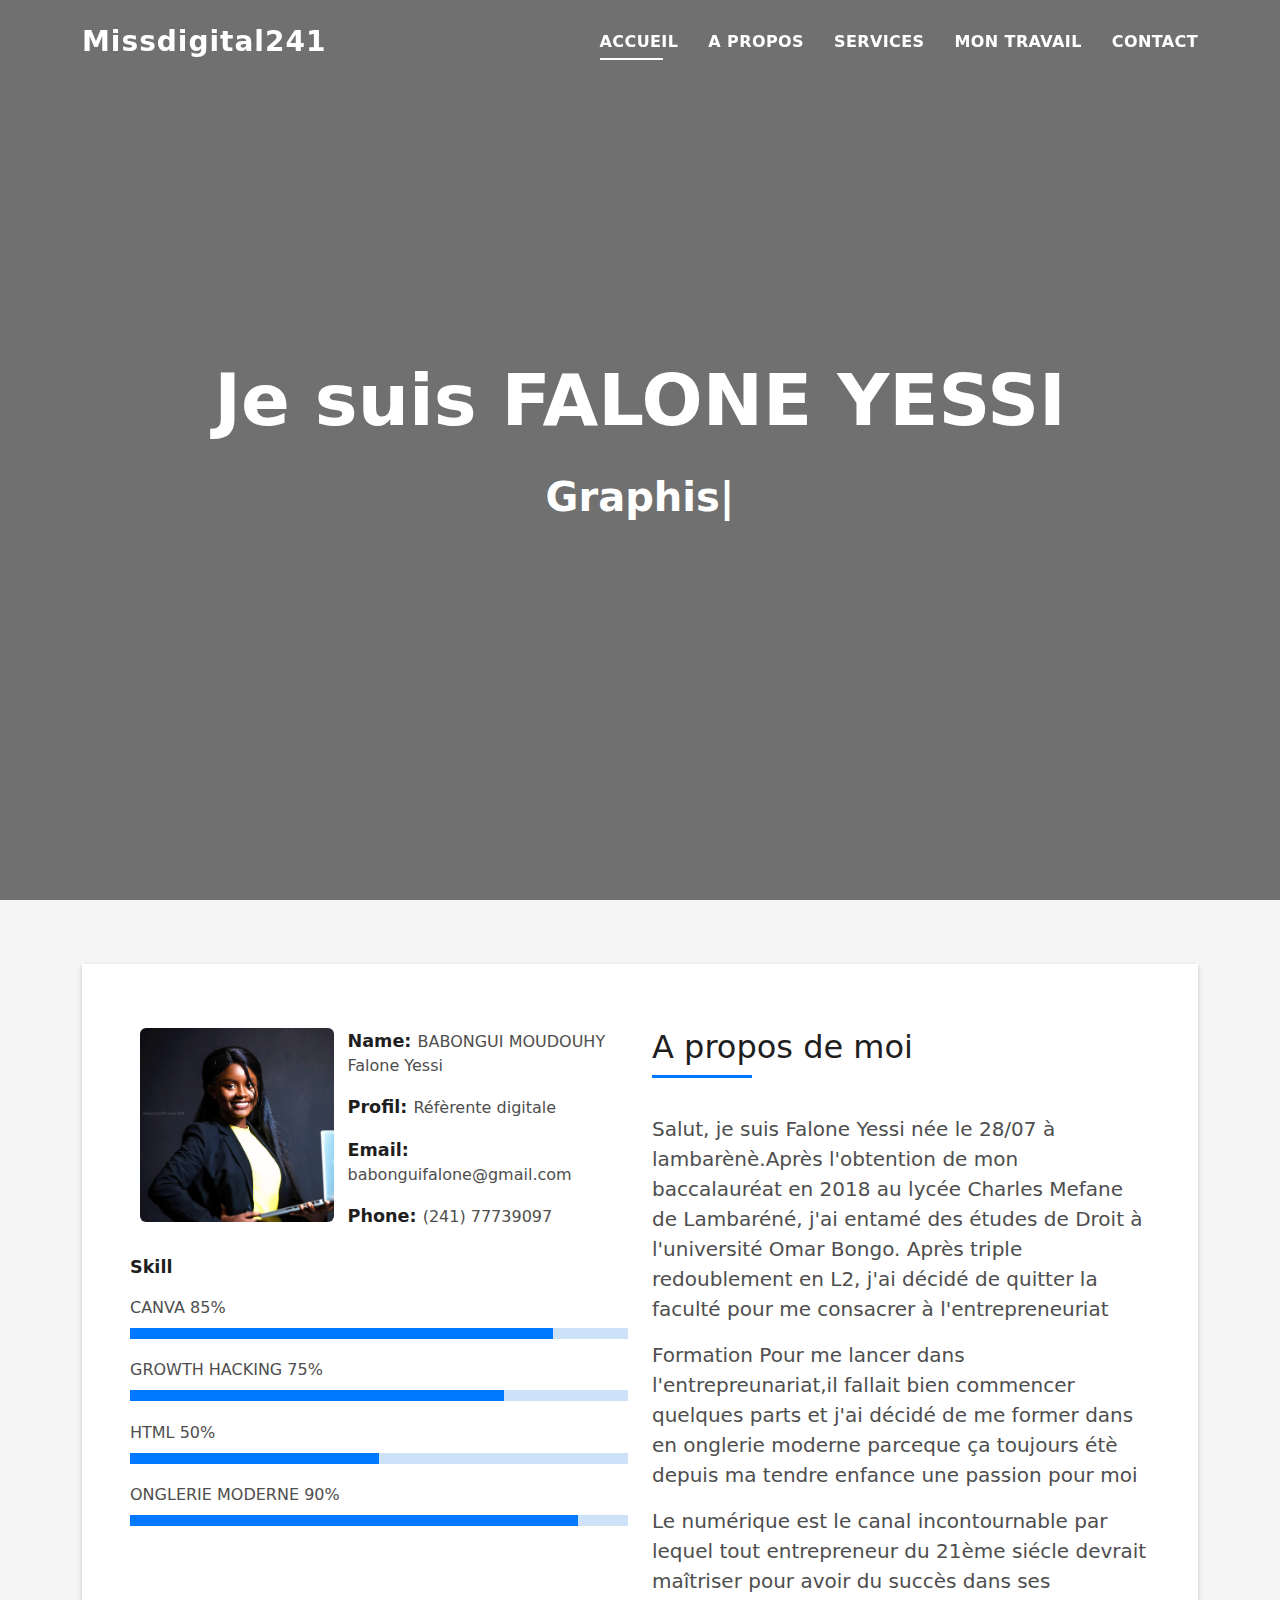
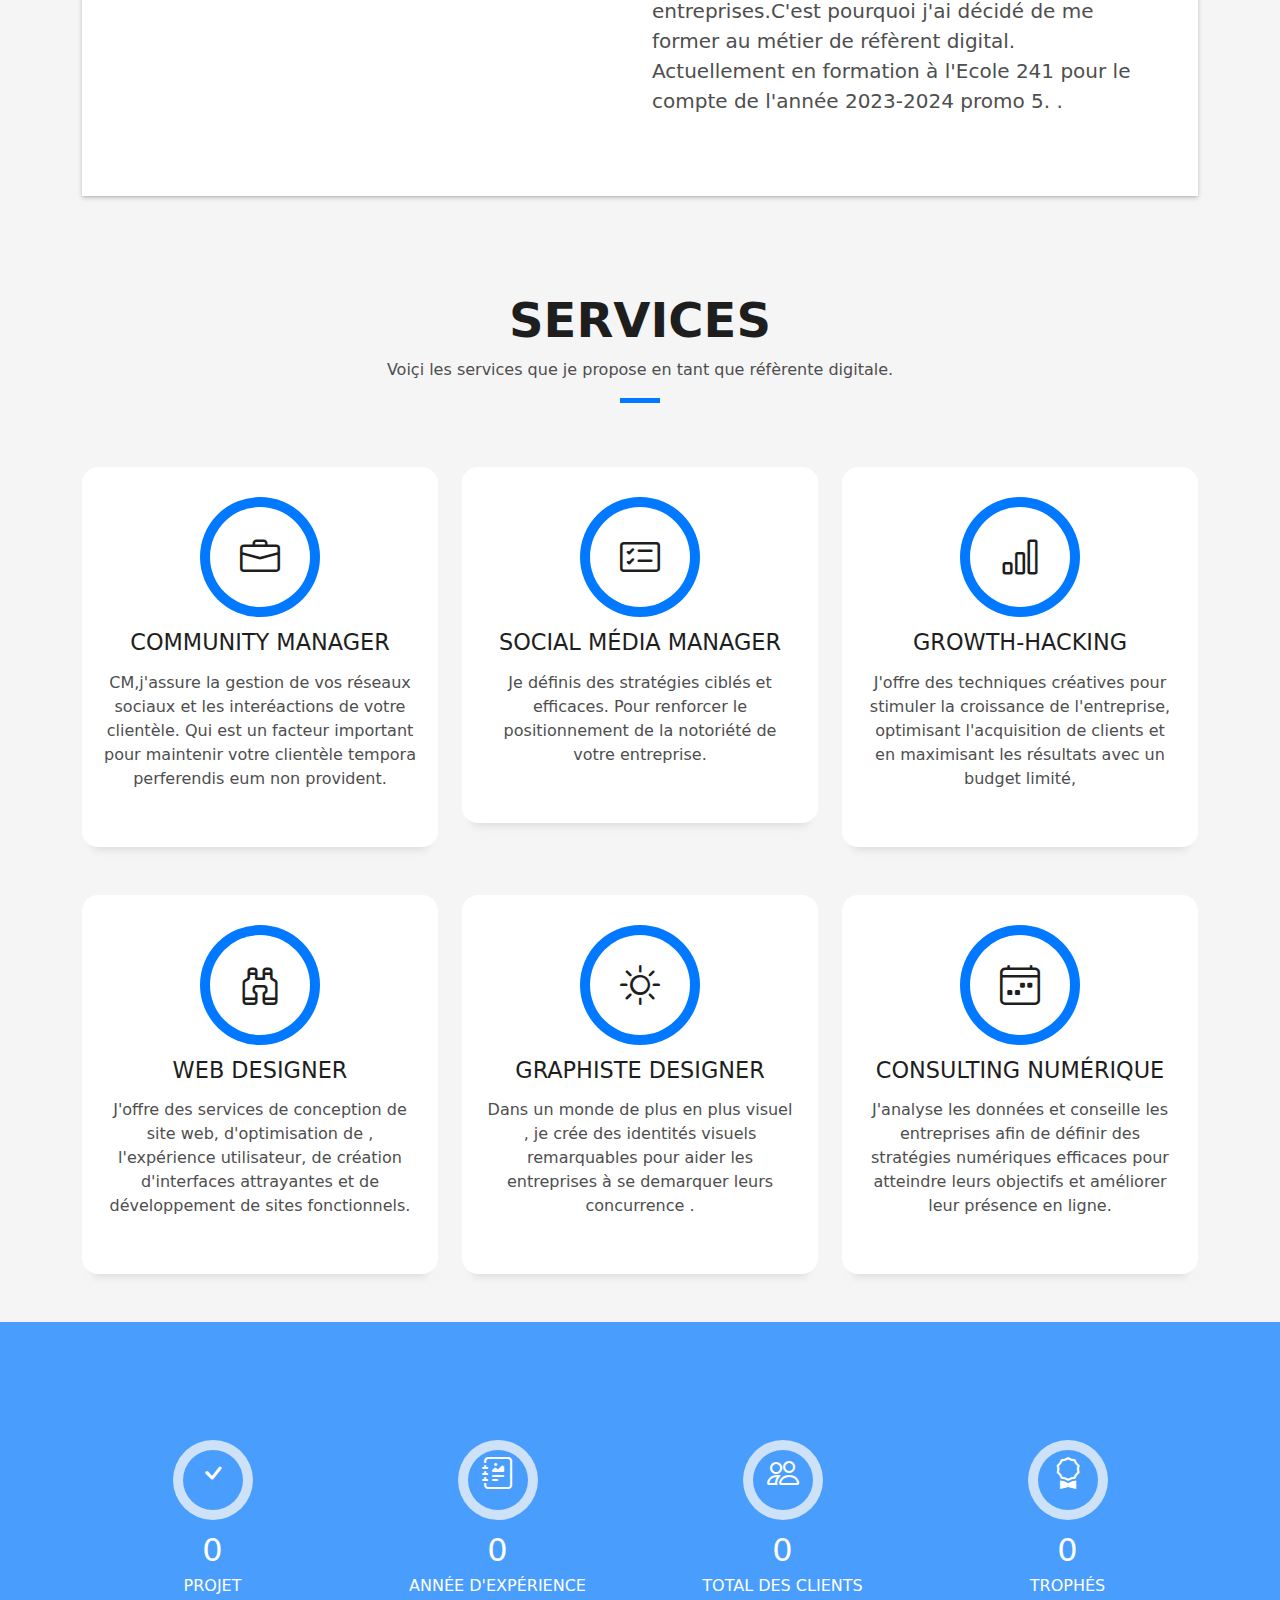
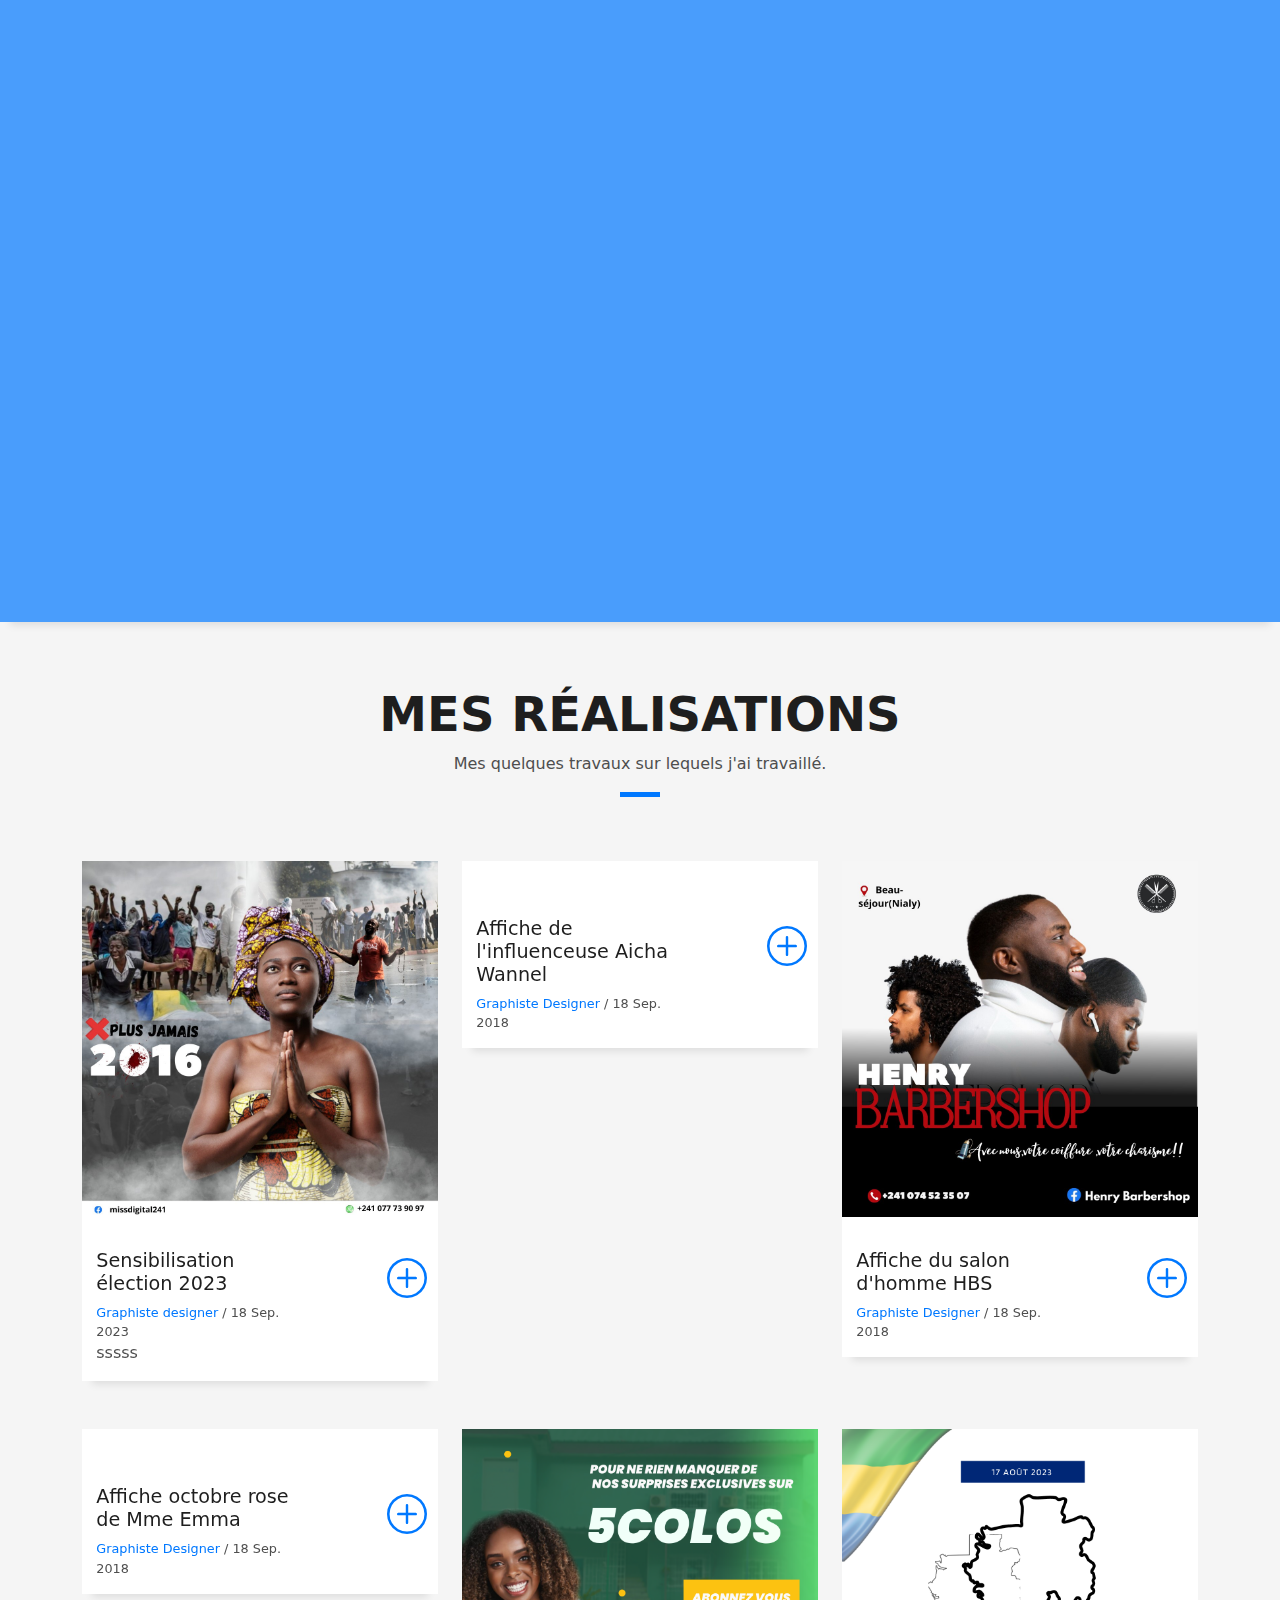
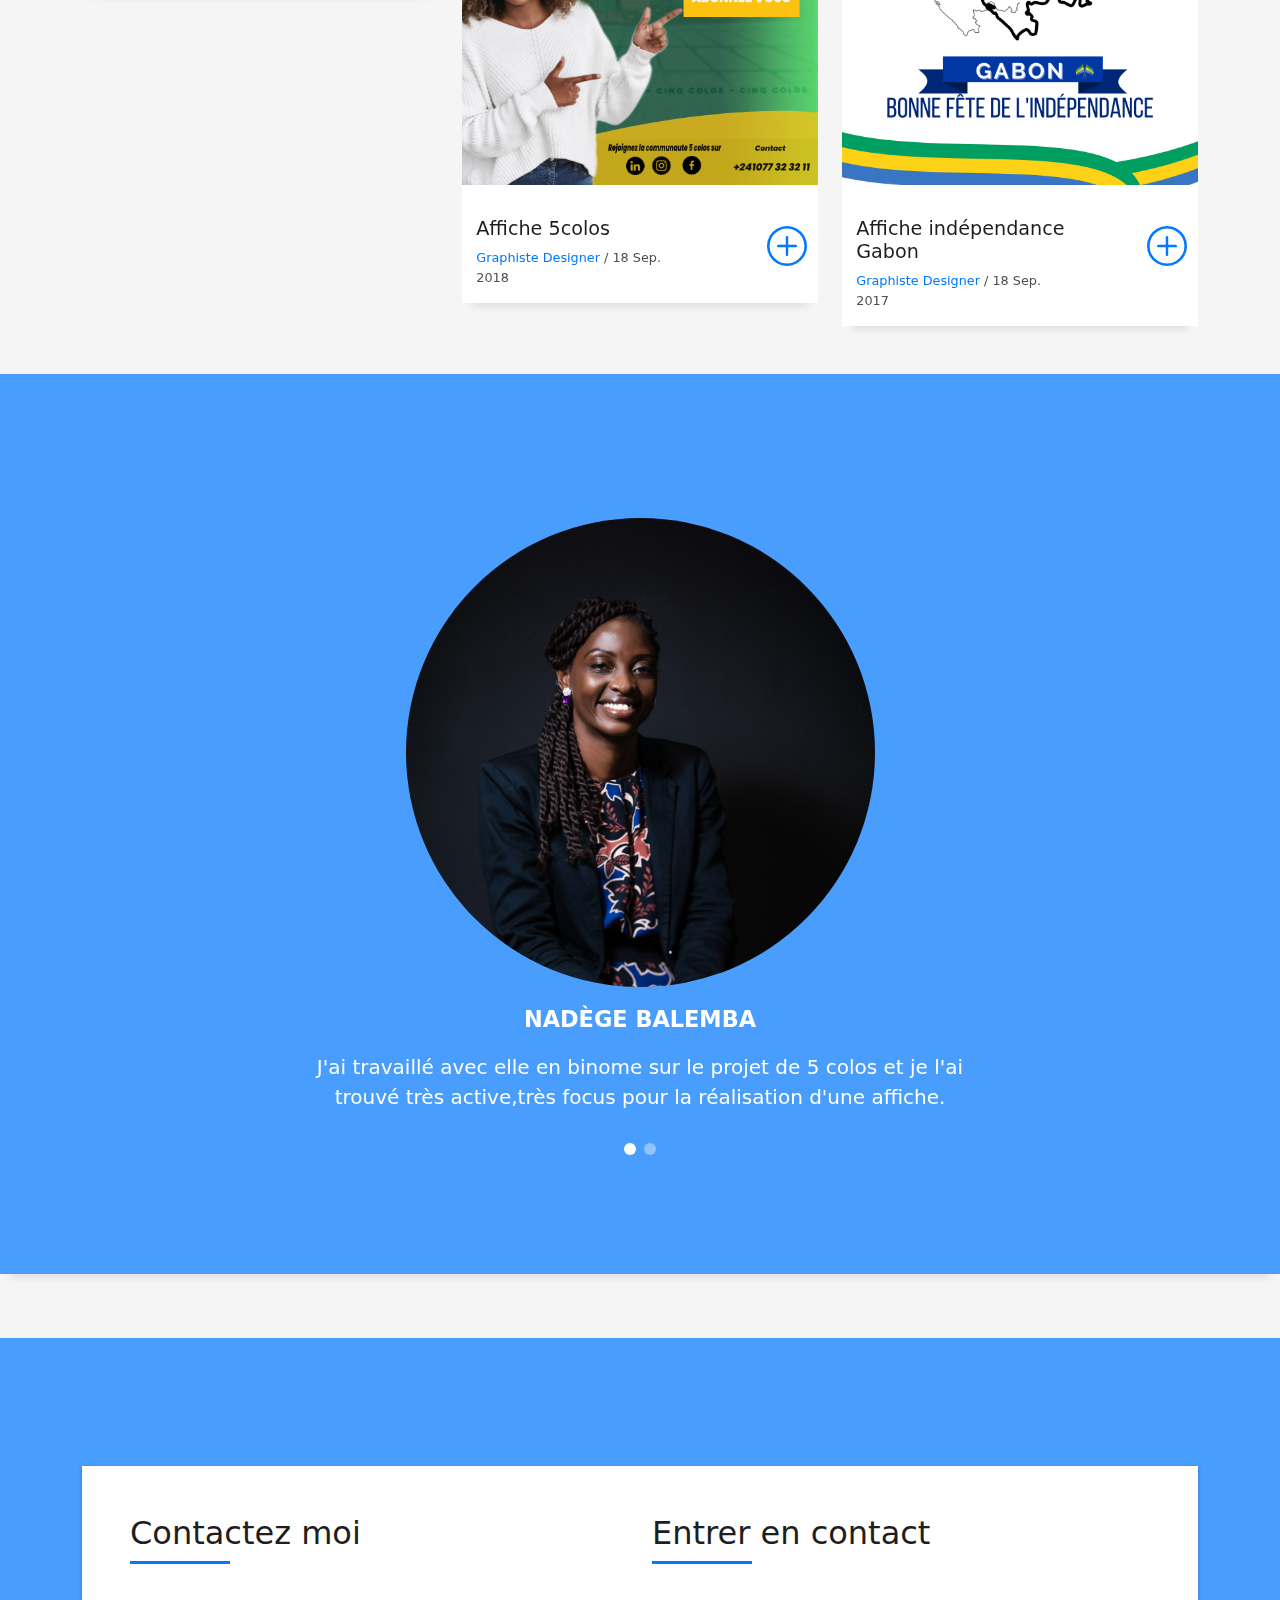
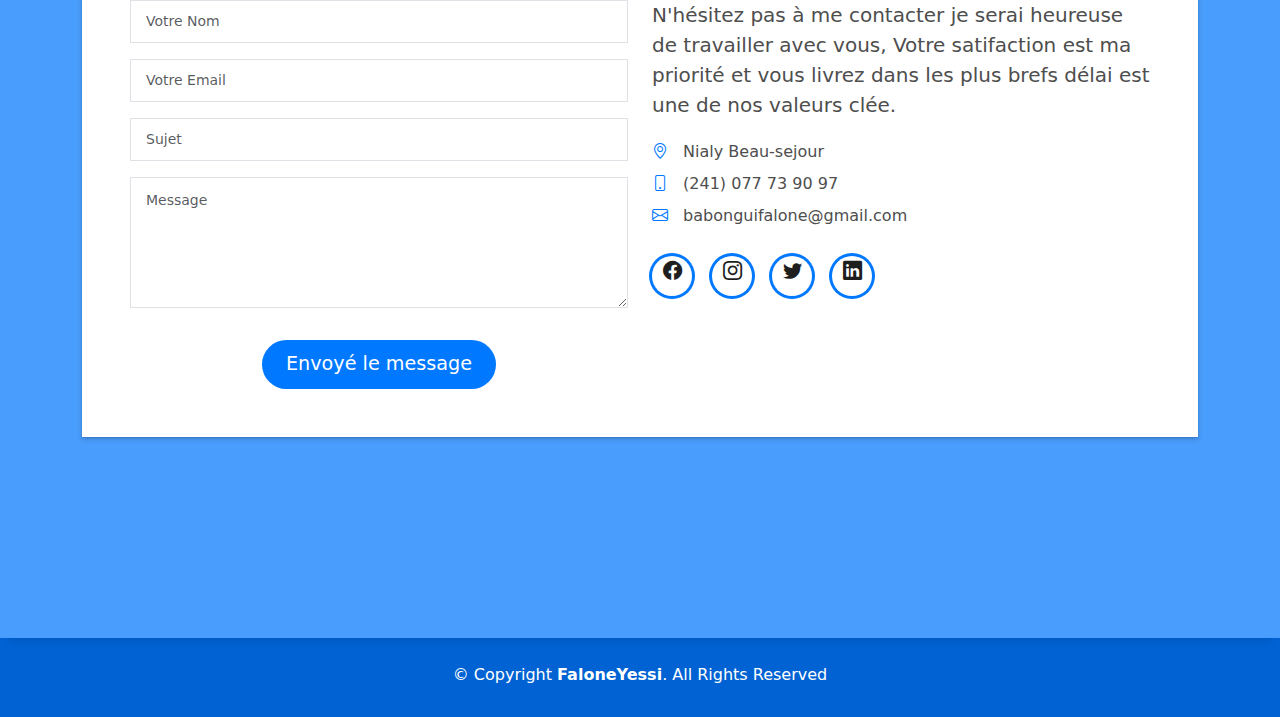
==== portfolio/index.html @ bcd5044a "background image done" ====
<!DOCTYPE html>
<html lang="en">

<head>
  <!-- Google Tag Manager -->
<script>(function(w,d,s,l,i){w[l]=w[l]||[];w[l].push({'gtm.start':
  new Date().getTime(),event:'gtm.js'});var f=d.getElementsByTagName(s)[0],
  j=d.createElement(s),dl=l!='dataLayer'?'&l='+l:'';j.async=true;j.src=
  'https://www.googletagmanager.com/gtm.js?id='+i+dl;f.parentNode.insertBefore(j,f);
  })(window,document,'script','dataLayer','GTM-K7WRH32Q');</script>
  <!-- End Google Tag Manager -->
  <meta charset="utf-8">
  <meta content="width=device-width, initial-scale=1.0" name="viewport">

  <title>Missdigital241- Portfolio - Index</title>
  <meta content="" name="description">
  <meta content="" name="keywords">

  <!-- Favicons -->
  <link href="assets/img/favicon.png" rel="icon">
  <link href="assets/img/apple-touch-icon.png" rel="apple-touch-icon">

  <!-- Vendor CSS Files -->
  <link href="assets/vendor/bootstrap/css/bootstrap.min.css" rel="stylesheet">
  <link href="assets/vendor/bootstrap-icons/bootstrap-icons.css" rel="stylesheet">
  <link href="assets/vendor/glightbox/css/glightbox.min.css" rel="stylesheet">
  <link href="assets/vendor/swiper/swiper-bundle.min.css" rel="stylesheet">

  <!-- Template Main CSS File -->
  <link href="assets/css/style.css" rel="stylesheet">

  <!-- =======================================================
  * Template Name: missdigital241
  * Updated: Sep 18 2023 with Bootstrap v5.3.2
  * Template URL: https://bootstrapmade.com/devfolio-bootstrap-portfolio-html-template/
  * Author: BootstrapMade.com
  * License: https://bootstrapmade.com/license/
  ======================================================== -->  
  <meta name="google-site-verification" content="A-F5sa2WsjzrGuQ1KZ5PRbQQtUtg5V-4spa7c0wsBDA" />
</head>

<body>
  <!-- Google Tag Manager (noscript) -->
<noscript><iframe src="https://www.googletagmanager.com/ns.html?id=GTM-K7WRH32Q"
  height="0" width="0" style="display:none;visibility:hidden"></iframe></noscript>
  <!-- End Google Tag Manager (noscript) -->

  <!-- ======= Header ======= -->
  <header id="header" class="fixed-top">
    <div class="container d-flex align-items-center justify-content-between">

      <h1 class="logo"><a href="index.html">Missdigital241</a></h1>


      <nav id="navbar" class="navbar">
        <ul>
          <li><a class="nav-link scrollto active" href="#hero">Accueil</a></li>
          <li><a class="nav-link scrollto" href="#about">A propos </a></li>
          <li><a class="nav-link scrollto" href="#services">Services</a></li>
          <li><a class="nav-link scrollto " href="#work">Mon travail</a></li>
         <!-- <li><a class="nav-link scrollto " href="#blog">Blog</a></li>
          <li class="dropdown"><a href="#"><span>Drop Down</span> <i class="bi bi-chevron-down"></i></a> -->
            <ul>
              <!-- <li><a href="#">Drop Down 1</a></li>
              <li class="dropdown"><a href="#"><span>Deep Drop Down</span> <i class="bi bi-chevron-right"></i></a> -->
                <!-- <ul>
                  <li><a href="#">Deep Drop Down 1</a></li>
                  <li><a href="#">Deep Drop Down 2</a></li>
                  <li><a href="#">Deep Drop Down 3</a></li>
                  <li><a href="#">Deep Drop Down 4</a></li>
                  <li><a href="#">Deep Drop Down 5</a></li>
                </ul> -->
              <!-- </li>
              <li><a href="#">Drop Down 2</a></li>
              <li><a href="#">Drop Down 3</a></li>
              <li><a href="#">Drop Down 4</a></li> -->
            </ul>
          </li>
          <li><a class="nav-link scrollto" href="#contact">Contact</a></li>
        </ul>
        <i class="bi bi-list mobile-nav-toggle"></i>
      </nav><!-- .navbar -->

    </div>
  </header><!-- End Header -->

  <!-- ======= Hero Section ======= -->

  <div id="hero" class="hero route bg-image">
    <div class="overlay-itro"></div>
    <div class="hero-content display-table">
      <div class="table-cell">
        <div class="container">
          <!--<p class="display-6 color-d">Hello, world!</p>-->
          <h1 class="hero-title mb-4">Je suis FALONE YESSI</h1>
          <p class="hero-subtitle"><span class="typed" data-typed-items="Graphiste designer, Community manager,Développeuse front-end"></span></p>
          <!-- <p class="pt-3"><a class="btn btn-primary btn js-scroll px-4" href="#about" role="button">Learn More</a></p> -->
        </div>
      </div>
    </div>
  </div><!-- End Hero Section -->

  <main id="main">

    <!-- ======= About Section ======= -->
    <section id="about" class="about-mf sect-pt4 route">
      <div class="container">
        <div class="row">
          <div class="col-sm-12">
            <div class="box-shadow-full">
              <div class="row">
                <div class="col-md-6">
                  <div class="row">
                    <div class="col-sm-6 col-md-5">
                      <div class="about-img">
                        <img src="assets/img/testimonial-2.jpg" class="img-fluid rounded b-shadow-a" alt="">
                      </div>
                    </div>
                    <div class="col-sm-6 col-md-7">
                      <div class="about-info">
                        <p><span class="title-s">Name: </span> <span>BABONGUI MOUDOUHY Falone Yessi</span></p>
                        <p><span class="title-s">Profil: </span> <span>Réfèrente digitale</span></p>
                        <p><span class="title-s">Email: </span> <span>babonguifalone@gmail.com</span></p>
                        <p><span class="title-s">Phone: </span> <span>(241) 77739097</span></p>
                      </div>
                    </div>
                  </div>
                  <div class="skill-mf">
                    <p class="title-s">Skill</p>
                    <span>CANVA</span> <span class="pull-right">85%</span>
                    <div class="progress">
                      <div class="progress-bar" role="progressbar" style="width: 85%;" aria-valuenow="85" aria-valuemin="0" aria-valuemax="100"></div>
                    </div>
                    <span>GROWTH HACKING</span> <span class="pull-right">75%</span>
                    <div class="progress">
                      <div class="progress-bar" role="progressbar" style="width: 75%" aria-valuenow="75" aria-valuemin="0" aria-valuemax="100"></div>
                    </div>
                    <span>HTML</span> <span class="pull-right">50%</span>
                    <div class="progress">
                      <div class="progress-bar" role="progressbar" style="width: 50%" aria-valuenow="50" aria-valuemin="0" aria-valuemax="100"></div>
                    </div>
                    <span>ONGLERIE MODERNE</span> <span class="pull-right">90%</span>
                    <div class="progress">
                      <div class="progress-bar" role="progressbar" style="width: 90%" aria-valuenow="90" aria-valuemin="0" aria-valuemax="100"></div>
                    </div>
                  </div>
                </div>
                <div class="col-md-6">
                  <div class="about-me pt-4 pt-md-0">
                    <div class="title-box-2">
                      <h5 class="title-left">
                        A propos de moi
                      </h5>
                    </div>
                    <p class="lead">
                      Salut, je suis Falone Yessi née le 28/07 à lambarènè.Après l'obtention de mon baccalauréat en 2018 au lycée Charles Mefane de Lambaréné, j'ai entamé des études de Droit  à l'université Omar Bongo. Après triple redoublement en L2, j'ai décidé  de quitter la faculté pour me consacrer à l'entrepreneuriat
                    </p>
                    <p class="lead">
                      Formation
                      Pour me lancer dans l'entrepreunariat,il fallait bien commencer quelques parts et j'ai décidé de me former dans en onglerie moderne parceque ça toujours étè depuis ma tendre enfance 
                      une passion pour moi 
                    </p>
                    <p class="lead">
                      Le numérique est le canal incontournable  par lequel tout entrepreneur du 21ème siécle devrait maîtriser pour avoir du succès dans ses entreprises.C'est pourquoi j'ai décidé de me former au métier de réfèrent digital. Actuellement en formation à l'Ecole 241 pour le compte de l'année  2023-2024 promo 5.
                    
                      .
                    </p>
                  </div>
                </div>
              </div>
            </div>
          </div>
        </div>
      </div>
    </section><!-- End About Section -->

    <!-- ======= Services Section ======= -->
    <section id="services" class="services-mf pt-5 route">
      <div class="container">
        <div class="row">
          <div class="col-sm-12">
            <div class="title-box text-center">
              <h3 class="title-a">
                Services
              </h3>
              <p class="subtitle-a">
                Voiçi les services que je propose en tant que réfèrente digitale.
              </p>
              <div class="line-mf"></div>
            </div>
          </div>
        </div>
        <div class="row">
          <div class="col-md-4">
            <div class="service-box">
              <div class="service-ico">
                <span class="ico-circle"><i class="bi bi-briefcase"></i></span>
              </div>
              <div class="service-content">
                <h2 class="s-title">Community manager </h2>
                <p class="s-description text-center">
                  CM,j'assure la gestion de vos réseaux sociaux et les interéactions de votre clientèle.
                  Qui est un facteur important pour maintenir votre clientèle
                  tempora perferendis eum non provident.
                </p>
              </div>
            </div>
          </div>
          <div class="col-md-4">
            <div class="service-box">
              <div class="service-ico">
                <span class="ico-circle"><i class="bi bi-card-checklist"></i></span>
              </div>
              <div class="service-content">
                <h2 class="s-title"> Social média manager</h2>
                <p class="s-description text-center">
                  Je définis des stratégies ciblés et efficaces. 
                  Pour renforcer le positionnement de la 
                  notoriété de votre entreprise.
                </p>
              </div>
            </div>
          </div>
          <div class="col-md-4">
            <div class="service-box">
              <div class="service-ico">
                <span class="ico-circle"><i class="bi bi-bar-chart"></i></span>
              </div>
              <div class="service-content">
                <h2 class="s-title">Growth-Hacking</h2>
                <p class="s-description text-center">
                  J'offre des techniques créatives pour stimuler la croissance de l'entreprise,
                  optimisant l'acquisition de clients et en maximisant les résultats avec un budget limité,
                </p>
              </div>
            </div>
          </div>
          <div class="col-md-4">
            <div class="service-box">
              <div class="service-ico">
                <span class="ico-circle"><i class="bi bi-binoculars"></i></span>
              </div>
              <div class="service-content">
                <h2 class="s-title">Web designer</h2>
                <p class="s-description text-center">
                  J'offre des services de conception de site web, d'optimisation de ,
                  l'expérience utilisateur, de création d'interfaces attrayantes
                  et de développement de sites fonctionnels.
                </p>
              </div>
            </div>
          </div>
          <div class="col-md-4">
            <div class="service-box">
              <div class="service-ico">
                <span class="ico-circle"><i class="bi bi-brightness-high"></i></span>
              </div>
              <div class="service-content">
                <h2 class="s-title">Graphiste Designer</h2>
                <p class="s-description text-center">
                  Dans un monde de plus en plus visuel , je crée des identités visuels 
                  remarquables pour aider les entreprises à se demarquer 
                  leurs concurrence .
                </p>
              </div>
            </div>
          </div>
          <div class="col-md-4">
            <div class="service-box">
              <div class="service-ico">
                <span class="ico-circle"><i class="bi bi-calendar4-week"></i></span>
              </div>
              <div class="service-content">
                <h2 class="s-title">Consulting numérique </h2>
                <p class="s-description text-center">
                  J'analyse les données et conseille les entreprises  afin de définir 
                  des stratégies numériques efficaces pour atteindre leurs objectifs et 
                  améliorer leur présence en ligne.
                </p>
              </div>
            </div>
          </div>
        </div>
      </div>
    </section><!-- End Services Section -->

    <!-- ======= Counter Section ======= -->
    <div class="section-counter paralax-mf bg-image" style="background-image: url(assets/img/hero-bg.jpg)">
      <div class="overlay-mf"></div>
      <div class="container position-relative">
        <div class="row">
          <div class="col-sm-3 col-lg-3">
            <div class="counter-box counter-box pt-4 pt-md-0">
              <div class="counter-ico">
                <span class="ico-circle"><i class="bi bi-check"></i></span>
              </div>
              <div class="counter-num">
                <p data-purecounter-start="0" data-purecounter-end="25" data-purecounter-duration="1" class="counter purecounter"></p>
                <span class="counter-text">PROJET</span>
              </div>
            </div>
          </div>
          <div class="col-sm-3 col-lg-3">
            <div class="counter-box pt-4 pt-md-0">
              <div class="counter-ico">
                <span class="ico-circle"><i class="bi bi-journal-richtext"></i></span>
              </div>
              <div class="counter-num">
                <p data-purecounter-start="0" data-purecounter-end="1" data-purecounter-duration="1" class="counter purecounter"></p>
                <span class="counter-text">ANNÉE D'EXPÉRIENCE </span>
              </div>
            </div>
          </div>
          <div class="col-sm-3 col-lg-3">
            <div class="counter-box pt-4 pt-md-0">
              <div class="counter-ico">
                <span class="ico-circle"><i class="bi bi-people"></i></span>
              </div>
              <div class="counter-num">
                <p data-purecounter-start="0" data-purecounter-end="30" data-purecounter-duration="1" class="counter purecounter"></p>
                <span class="counter-text">TOTAL DES CLIENTS</span>
              </div>
            </div>
          </div>
          <div class="col-sm-3 col-lg-3">
            <div class="counter-box pt-4 pt-md-0">
              <div class="counter-ico">
                <span class="ico-circle"><i class="bi bi-award"></i></span>
              </div>
              <div class="counter-num">
                <p data-purecounter-start="0" data-purecounter-end="0" data-purecounter-duration="1" class="counter purecounter"></p>
                <span class="counter-text">TROPHÉS</span>
              </div>
            </div>
          </div>
        </div>
      </div>
    </div><!-- End Counter Section -->

    <!-- ======= Portfolio Section ======= -->
    <section id="work" class="portfolio-mf sect-pt4 route">
      <div class="container">
        <div class="row">
          <div class="col-sm-12">
            <div class="title-box text-center">
              <h3 class="title-a">
                Mes réalisations
              </h3>
              <p class="subtitle-a">
                Mes quelques travaux sur lequels j'ai travaillé.
              </p>
              <div class="line-mf"></div>
            </div>
          </div>
        </div>
        <div class="row">
          <div class="col-md-4">
            <div class="work-box">
              <a href="assets/img/work-1.jpg" data-gallery="portfolioGallery" class="portfolio-lightbox">
                <div class="work-img">
                  <img src="assets/img/work-1.jpg" alt="" class="img-fluid">
                </div>
              </a>
              <div class="work-content">
                <div class="row">
                  <div class="col-sm-8">
                    <h2 class="w-title">Sensibilisation élection 2023</h2>
                    <div class="w-more">
                      <span class="w-ctegory">Graphiste designer</span> / <span class="w-date">18 Sep. 2023</span>
                    </div>
                  </div>
                  <div class="col-sm-4">
                    <div class="w-like">
                      <a href="portfolio-details.html"> <span class="bi bi-plus-circle"></span></a>
                    </div>
                  </div>
                </div>sssss
              </div>
            </div>
          </div>
          <div class="col-md-4">
            <div class="work-box">
              <a href="assets/img/work-2.jpg" data-gallery="portfolioGallery" class="portfolio-lightbox">
                <div class="work-img">
                  <img src="assets/img/work-2.jpg" alt="" class="img-fluid">
                </div>
              </a>
              <div class="work-content">
                <div class="row">
                  <div class="col-sm-8">
                    <h2 class="w-title">Affiche de l'influenceuse Aicha Wannel</h2>
                    <div class="w-more">
                      <span class="w-ctegory">Graphiste Designer</span> / <span class="w-date">18 Sep. 2018</span>
                    </div>
                  </div>
                  <div class="col-sm-4">
                    <div class="w-like">
                      <a href="portfolio-details.html"> <span class="bi bi-plus-circle"></span></a>
                    </div>
                  </div>
                </div>
              </div>
            </div>
          </div>
          <div class="col-md-4">
            <div class="work-box">
              <a href="assets/img/work-3.jpg" data-gallery="portfolioGallery" class="portfolio-lightbox">
                <div class="work-img">
                  <img src="assets/img/work-3.jpg" alt="" class="img-fluid">
                </div>
              </a>
              <div class="work-content">
                <div class="row">
                  <div class="col-sm-8">
                    <h2 class="w-title">Affiche du salon d'homme HBS</h2>
                    <div class="w-more">
                      <span class="w-ctegory">Graphiste Designer </span> / <span class="w-date">18 Sep. 2018</span>
                    </div>
                  </div>
                  <div class="col-sm-4">
                    <div class="w-like">
                      <a href="portfolio-details.html"> <span class="bi bi-plus-circle"></span></a>
                    </div>
                  </div>
                </div>
              </div>
            </div>
          </div>
          <div class="col-md-4">
            <div class="work-box">
              <a href="assets/img/work-4.jpg" data-gallery="portfolioGallery" class="portfolio-lightbox">
                <div class="work-img">
                  <img src="assets/img/work-4.jpg" alt="" class="img-fluid">
                </div>
              </a>
              <div class="work-content">
                <div class="row">
                  <div class="col-sm-8">
                    <h2 class="w-title">Affiche octobre rose de Mme Emma</h2>
                    <div class="w-more">
                      <span class="w-ctegory">Graphiste Designer</span> / <span class="w-date">18 Sep. 2018</span>
                    </div>
                  </div>
                  <div class="col-sm-4">
                    <div class="w-like">
                      <a href="portfolio-details.html"> <span class="bi bi-plus-circle"></span></a>
                    </div>
                  </div>
                </div>
              </div>
            </div>
          </div>
          <div class="col-md-4">
            <div class="work-box">
              <a href="assets/img/work-5.jpg" data-gallery="portfolioGallery" class="portfolio-lightbox">
                <div class="work-img">
                  <img src="assets/img/work-5.jpg" alt="" class="img-fluid">
                </div>
              </a>
              <div class="work-content">
                <div class="row">
                  <div class="col-sm-8">
                    <h2 class="w-title">Affiche 5colos</h2>
                    <div class="w-more">
                      <span class="w-ctegory">Graphiste Designer</span> / <span class="w-date">18 Sep. 2018</span>
                    </div>
                  </div>
                  <div class="col-sm-4">
                    <div class="w-like">
                      <a href="portfolio-details.html"> <span class="bi bi-plus-circle"></span></a>
                    </div>
                  </div>
                </div>
              </div>
            </div>
          </div>
          <div class="col-md-4">
            <div class="work-box">
              <a href="assets/img/work-6.jpg" data-gallery="portfolioGallery" class="portfolio-lightbox">
                <div class="work-img">
                  <img src="assets/img/work-6.jpg" alt="" class="img-fluid">
                </div>
              </a>
              <div class="work-content">
                <div class="row">
                  <div class="col-sm-8">
                    <h2 class="w-title">Affiche indépendance Gabon</h2>
                    <div class="w-more">
                      <span class="w-ctegory">Graphiste Designer</span> / <span class="w-date">18 Sep. 2017</span>
                    </div>
                  </div>
                  <div class="col-sm-4">
                    <div class="w-like">
                      <a href="portfolio-details.html"> <span class="bi bi-plus-circle"></span></a>
                    </div>
                  </div>
                </div>
              </div>
            </div>
          </div>

        </div>
      </div>
    </section><!-- End Portfolio Section -->

    <!-- ======= Testimonials Section ======= -->
    <div class="testimonials paralax-mf bg-image" style="background-image: url(assets/img/overlay-bg.jpg)">
      <div class="overlay-mf"></div>
      <div class="container">
        <div class="row">
          <div class="col-md-12">

            <div class="testimonials-slider swiper" data-aos="fade-up" data-aos-delay="100">
              <div class="swiper-wrapper">

                <div class="swiper-slide">
                  <div class="testimonial-box">
                    <div class="author-test">
                      <img src="assets/img/testimonial-3.jpg" alt="" class="rounded-circle b-shadow-a">
                      <span class="author"> Nadège Balemba</span>
                    </div>
                    <div class="content-test">
                      <p class="description lead">
                        J'ai travaillé avec elle en binome sur le projet de 5 colos et je l'ai trouvé très
                        active,très focus pour la réalisation d'une affiche.
                      </p>
                    </div>
                  </div>
                </div><!-- End testimonial item -->

                <div class="swiper-slide">
                  <div class="testimonial-box">
                    <div class="author-test">
                      <img src="assets/img/testimonial-4.jpg" alt="" class="rounded-circle b-shadow-a">
                      <span class="author">Alonso Ngoua</span>
                    </div>
                    <div class="content-test">
                      <p class="description lead">
                        J'ai bien aimé travaillé avec Falone c'est une personne très humble et douce.,
                        Elle sait vraiment faire passer les autres avant elle.
                      </p>
                    </div>
                  </div>
                </div><!-- End testimonial item -->
              </div>
              <div class="swiper-pagination"></div>
            </div>

            <!-- <div id="testimonial-mf" class="owl-carousel owl-theme">
          
        </div> -->
          </div>
        </div>
      </div>
    </div><!-- End Testimonials Section -->

    <!-- ======= Blog Section ======= 
    <section id="blog" class="blog-mf sect-pt4 route">
      <div class="container">
        <div class="row">
          <div class="col-sm-12">
            <div class="title-box text-center">
              <h3 class="title-a">
                Blog
              </h3>
              <p class="subtitle-a">
                Lorem ipsum, dolor sit amet consectetur adipisicing elit.
              </p>
              <div class="line-mf"></div>
            </div>
          </div>
        </div>
        <div class="row">
          <div class="col-md-4">
            <div class="card card-blog">
              <div class="card-img">
                <a href="blog-single.html"><img src="assets/img/post-1.jpg" alt="" class="img-fluid"></a>
              </div>
              <div class="card-body">
                <div class="card-category-box">
                  <div class="card-category">
                    <h6 class="category">Travel</h6>
                  </div>
                </div>
                <h3 class="card-title"><a href="blog-single.html">See more ideas about Travel</a></h3>
                <p class="card-description">
                  Proin eget tortor risus. Pellentesque in ipsum id orci porta dapibus. Praesent sapien massa, convallis
                  a pellentesque nec,
                  egestas non nisi.
                </p>
              </div>
              <div class="card-footer">
                <div class="post-author">
                  <a href="#">
                    <img src="assets/img/testimonial-2.jpg" alt="" class="avatar rounded-circle">
                    <span class="author">Morgan Freeman</span>
                  </a>
                </div>
                <div class="post-date">
                  <span class="bi bi-clock"></span> 10 min
                </div>
              </div>
            </div>
          </div>
          <div class="col-md-4">
            <div class="card card-blog">
              <div class="card-img">
                <a href="blog-single.html"><img src="assets/img/post-2.jpg" alt="" class="img-fluid"></a>
              </div>
              <div class="card-body">
                <div class="card-category-box">
                  <div class="card-category">
                    <h6 class="category">Web Design</h6>
                  </div>
                </div>
                <h3 class="card-title"><a href="blog-single.html">See more ideas about Travel</a></h3>
                <p class="card-description">
                  Proin eget tortor risus. Pellentesque in ipsum id orci porta dapibus. Praesent sapien massa, convallis
                  a pellentesque nec,
                  egestas non nisi.
                </p>
              </div>
              <div class="card-footer">
                <div class="post-author">
                  <a href="#">
                    <img src="assets/img/testimonial-2.jpg" alt="" class="avatar rounded-circle">
                    <span class="author">Morgan Freeman</span>
                  </a>
                </div>
                <div class="post-date">
                  <span class="bi bi-clock"></span> 10 min
                </div>
              </div>
            </div>
          </div>
          <div class="col-md-4">
            <div class="card card-blog">
              <div class="card-img">
                <a href="blog-single.html"><img src="assets/img/post-3.jpg" alt="" class="img-fluid"></a>
              </div>
              <div class="card-body">
                <div class="card-category-box">
                  <div class="card-category">
                    <h6 class="category">Web Design</h6>
                  </div>
                </div>
                <h3 class="card-title"><a href="blog-single.html">See more ideas about Travel</a></h3>
                <p class="card-description">
                  Proin eget tortor risus. Pellentesque in ipsum id orci porta dapibus. Praesent sapien massa, convallis
                  a pellentesque nec,
                  egestas non nisi.
                </p>
              </div>
              <div class="card-footer">
                <div class="post-author">
                  <a href="#">
                    <img src="assets/img/testimonial-2.jpg" alt="" class="avatar rounded-circle">
                    <span class="author">Morgan Freeman</span>
                  </a>
                </div>
                <div class="post-date">
                  <span class="bi bi-clock"></span> 10 min
                </div>
              </div>
            </div>
          </div>
        </div>
      </div>
    </section> -->

    <!-- ======= Contact Section ======= -->
    <section id="contact" class="paralax-mf footer-paralax bg-image sect-mt4 route" style="background-image: url(assets/img/overlay-bg.jpg)">
      <div class="overlay-mf"></div>
      <div class="container">
        <div class="row">
          <div class="col-sm-12">
            <div class="contact-mf">
              <div id="contact" class="box-shadow-full">
                <div class="row">
                  <div class="col-md-6">
                    <div class="title-box-2">
                      <h5 class="title-left">
                        Contactez moi
                      </h5>
                    </div>
                    <div>
                      <form action="forms/contact.php" method="post" role="form" class="php-email-form">
                        <div class="row">
                          <div class="col-md-12 mb-3">
                            <div class="form-group">
                              <input type="text" name="nom" class="form-control" id="nom" placeholder="Votre Nom" required>
                            </div>
                          </div>
                          <div class="col-md-12 mb-3">
                            <div class="form-group">
                              <input type="email" class="form-control" name="email" id="email" placeholder="Votre Email" required>
                            </div>
                          </div>
                          <div class="col-md-12 mb-3">
                            <div class="form-group">
                              <input type="text" class="form-control" name="subject" id="subject" placeholder="Sujet" required>
                            </div>
                          </div>
                          <div class="col-md-12">
                            <div class="form-group">
                              <textarea class="form-control" name="message" rows="5" placeholder="Message" required></textarea>
                            </div>
                          </div>
                          <div class="col-md-12 text-center my-3">
                            <div class="loading">Loading</div>
                            <div class="error-message"></div>
                            <div class="sent-message">Your message has been sent. Thank you!</div>
                          </div>
                          <div class="col-md-12 text-center">
                            <button type="submit" class="button button-a button-big button-rouded">Envoyé le message</button>
                          </div>
                        </div>
                      </form>
                    </div>
                  </div>
                  <div class="col-md-6">
                    <div class="title-box-2 pt-4 pt-md-0">
                      <h5 class="title-left">
                        Entrer en contact
                      </h5>
                    </div>
                    <div class="more-info">
                      <p class="lead">
                        N'hésitez pas à me contacter je serai heureuse de travailler avec vous,
                        Votre satifaction est ma priorité et vous livrez dans les plus brefs délai 
                        est une de nos valeurs clée.
          
                      </p>
                      <ul class="list-ico">
                        <li><span class="bi bi-geo-alt"></span> Nialy Beau-sejour</li>
                        <li><span class="bi bi-phone"></span> (241) 077 73 90 97 </li>
                        <li><span class="bi bi-envelope"></span> babonguifalone@gmail.com</li>
                      </ul>
                    </div>
                    <div class="socials">
                      <ul>
                        <li><a href=""><span class="ico-circle"><i class="bi bi-facebook"></i></span></a></li>
                        <li><a href=""><span class="ico-circle"><i class="bi bi-instagram"></i></span></a></li>
                        <li><a href=""><span class="ico-circle"><i class="bi bi-twitter"></i></span></a></li>
                        <li><a href=""><span class="ico-circle"><i class="bi bi-linkedin"></i></span></a></li>
                      </ul>
                    </div>
                  </div>
                </div>
              </div>
            </div>
          </div>
        </div>
      </div>
    </section><!-- End Contact Section -->

  </main><!-- End #main -->

  <!-- ======= Footer ======= -->
  <footer>
    <div class="container">
      <div class="row">
        <div class="col-sm-12">
          <div class="copyright-box">
            <p class="copyright">&copy; Copyright <strong>FaloneYessi</strong>. All Rights Reserved</p>
            <div class="credits">
              <!--
              All the links in the footer should remain intact.
              You can delete the links only if you purchased the pro version.
              Licensing information: https://bootstrapmade.com/license/
              Purchase the pro version with working PHP/AJAX contact form: https://bootstrapmade.com/buy/?theme=DevFolio
            -->
              <!--  Designed by <a href="https://bootstrapmade.com/">BootstrapMade</a> -->
            </div>
          </div>
        </div>
      </div>
    </div>
  </footer><!-- End  Footer -->

  <div id="preloader"></div>
  <a href="#" class="back-to-top d-flex align-items-center justify-content-center"><i class="bi bi-arrow-up-short"></i></a>

  <!-- Vendor JS Files -->
  <script src="assets/vendor/purecounter/purecounter_vanilla.js"></script>
  <script src="assets/vendor/bootstrap/js/bootstrap.bundle.min.js"></script>
  <script src="assets/vendor/glightbox/js/glightbox.min.js"></script>
  <script src="assets/vendor/swiper/swiper-bundle.min.js"></script>
  <script src="assets/vendor/typed.js/typed.umd.js"></script>
  <script src="assets/vendor/php-email-form/validate.js"></script>

  <!-- Template Main JS File -->
  <script src="assets/js/main.js"></script>

</body>

</html>
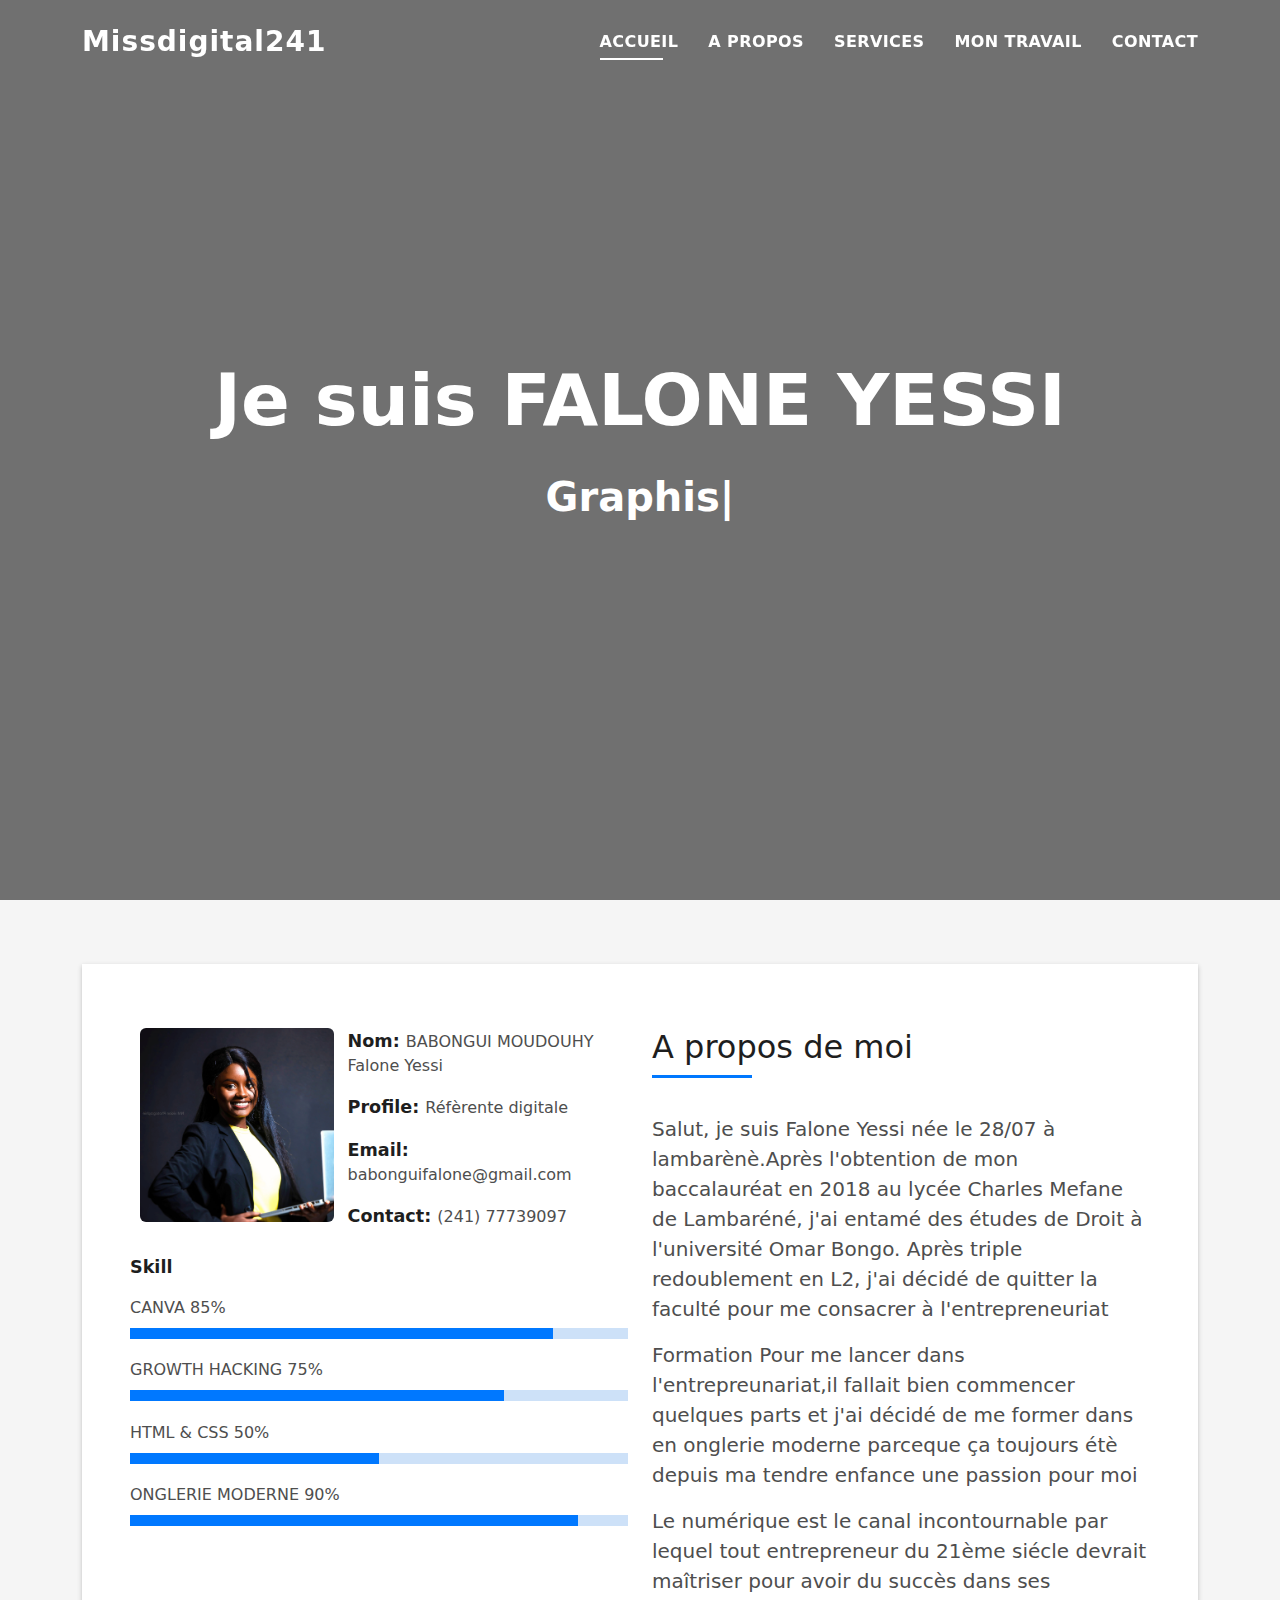
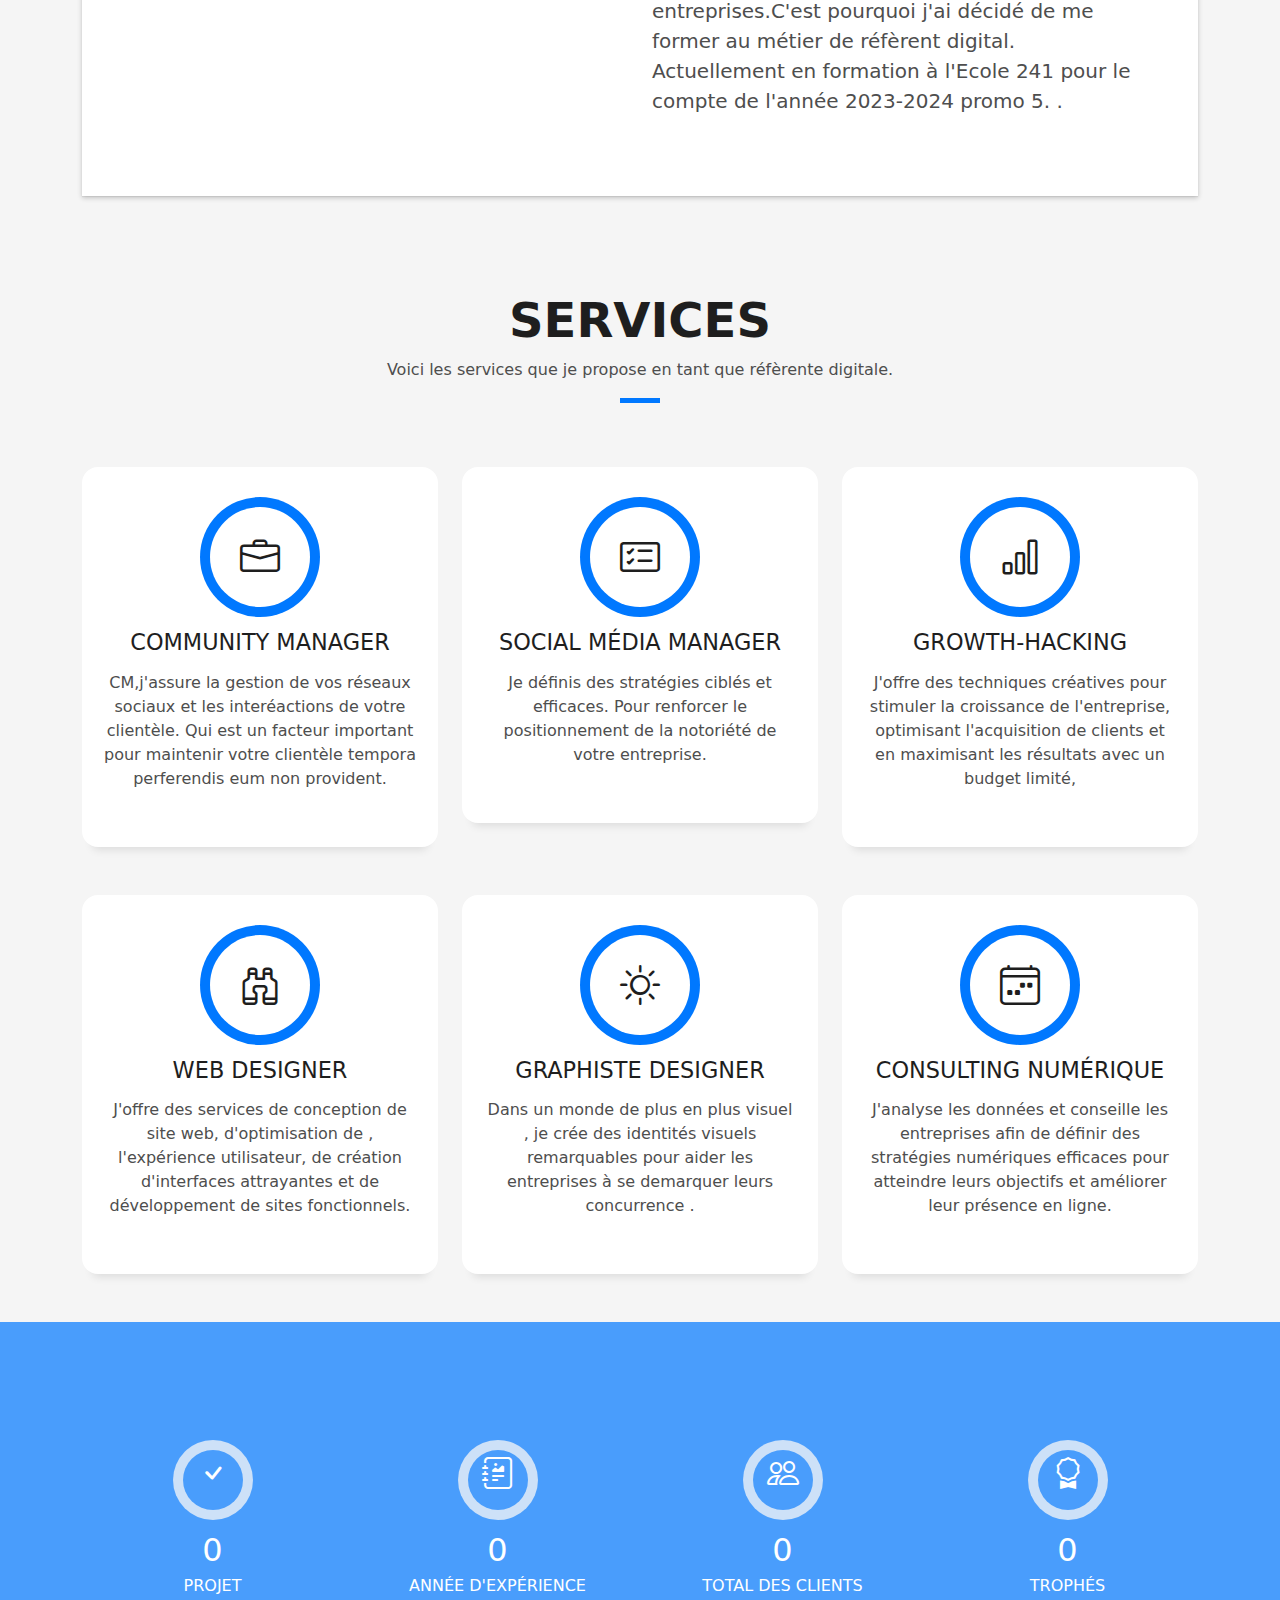
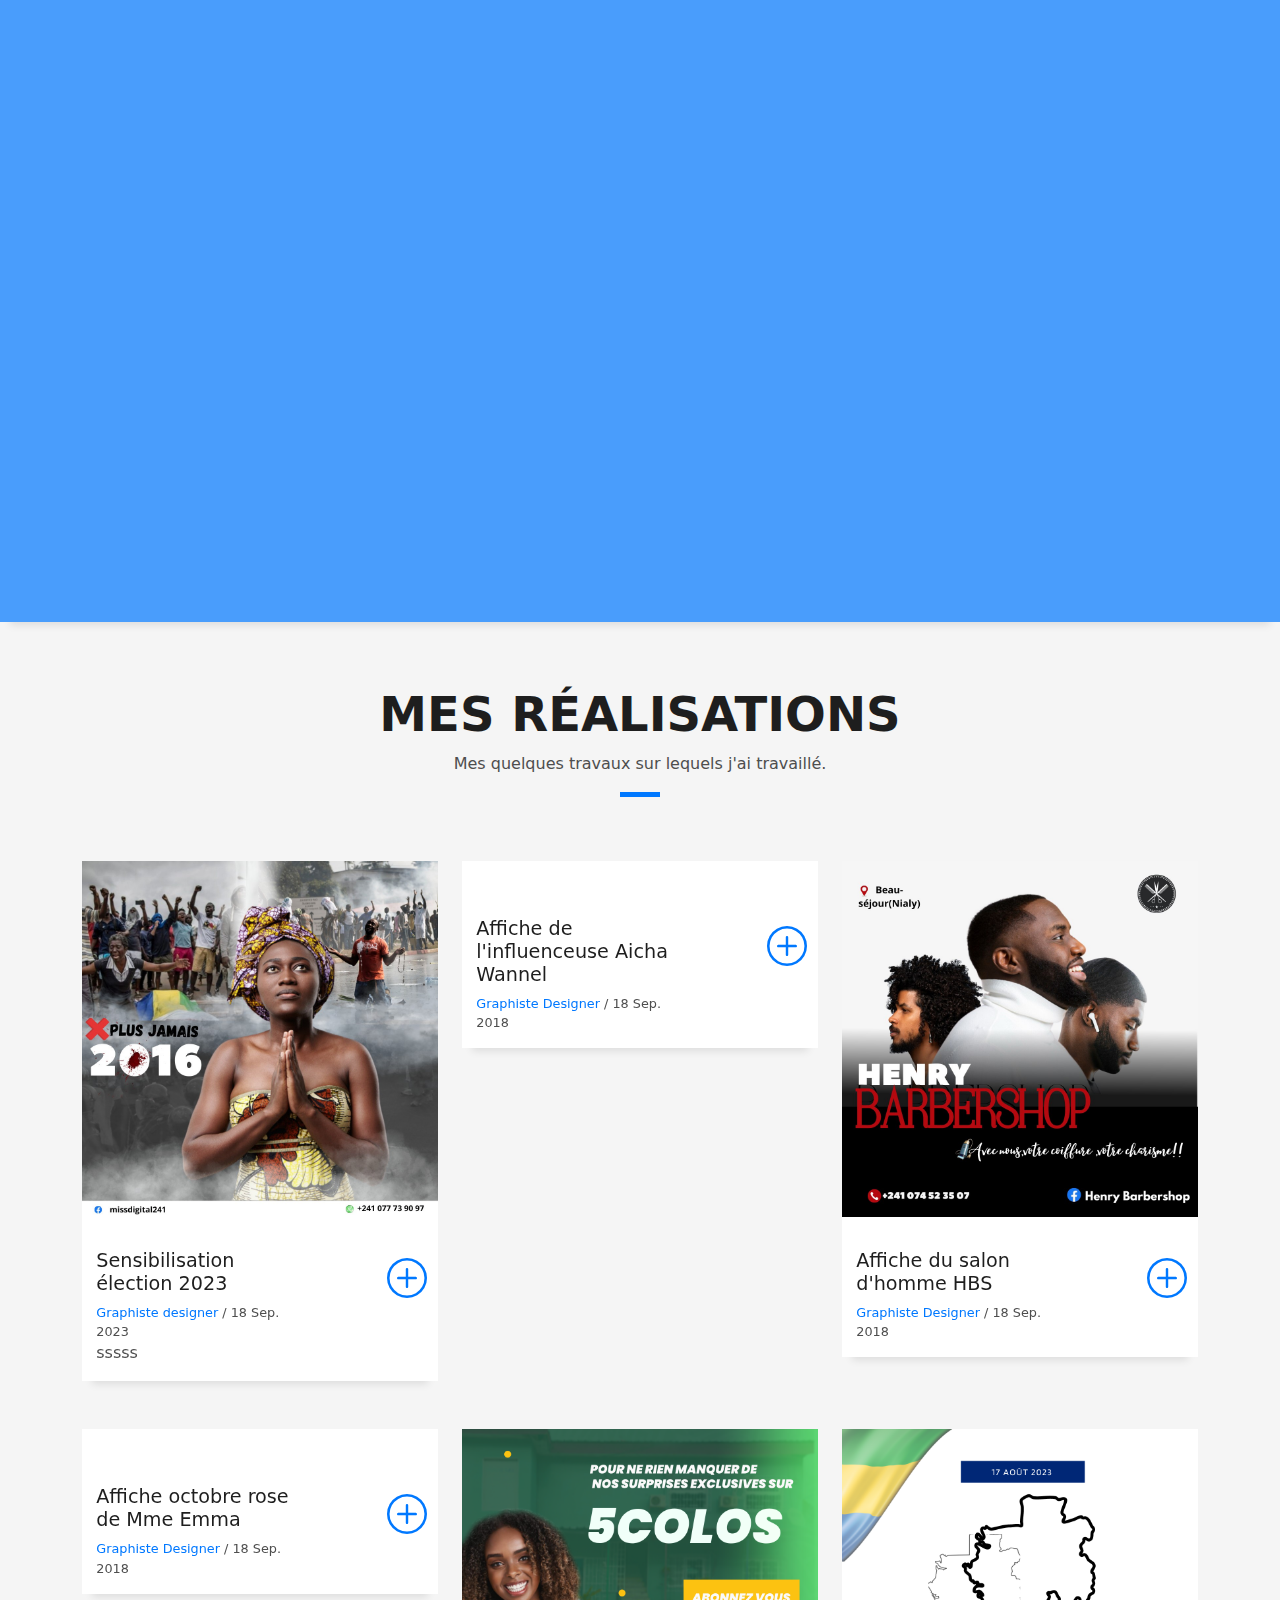
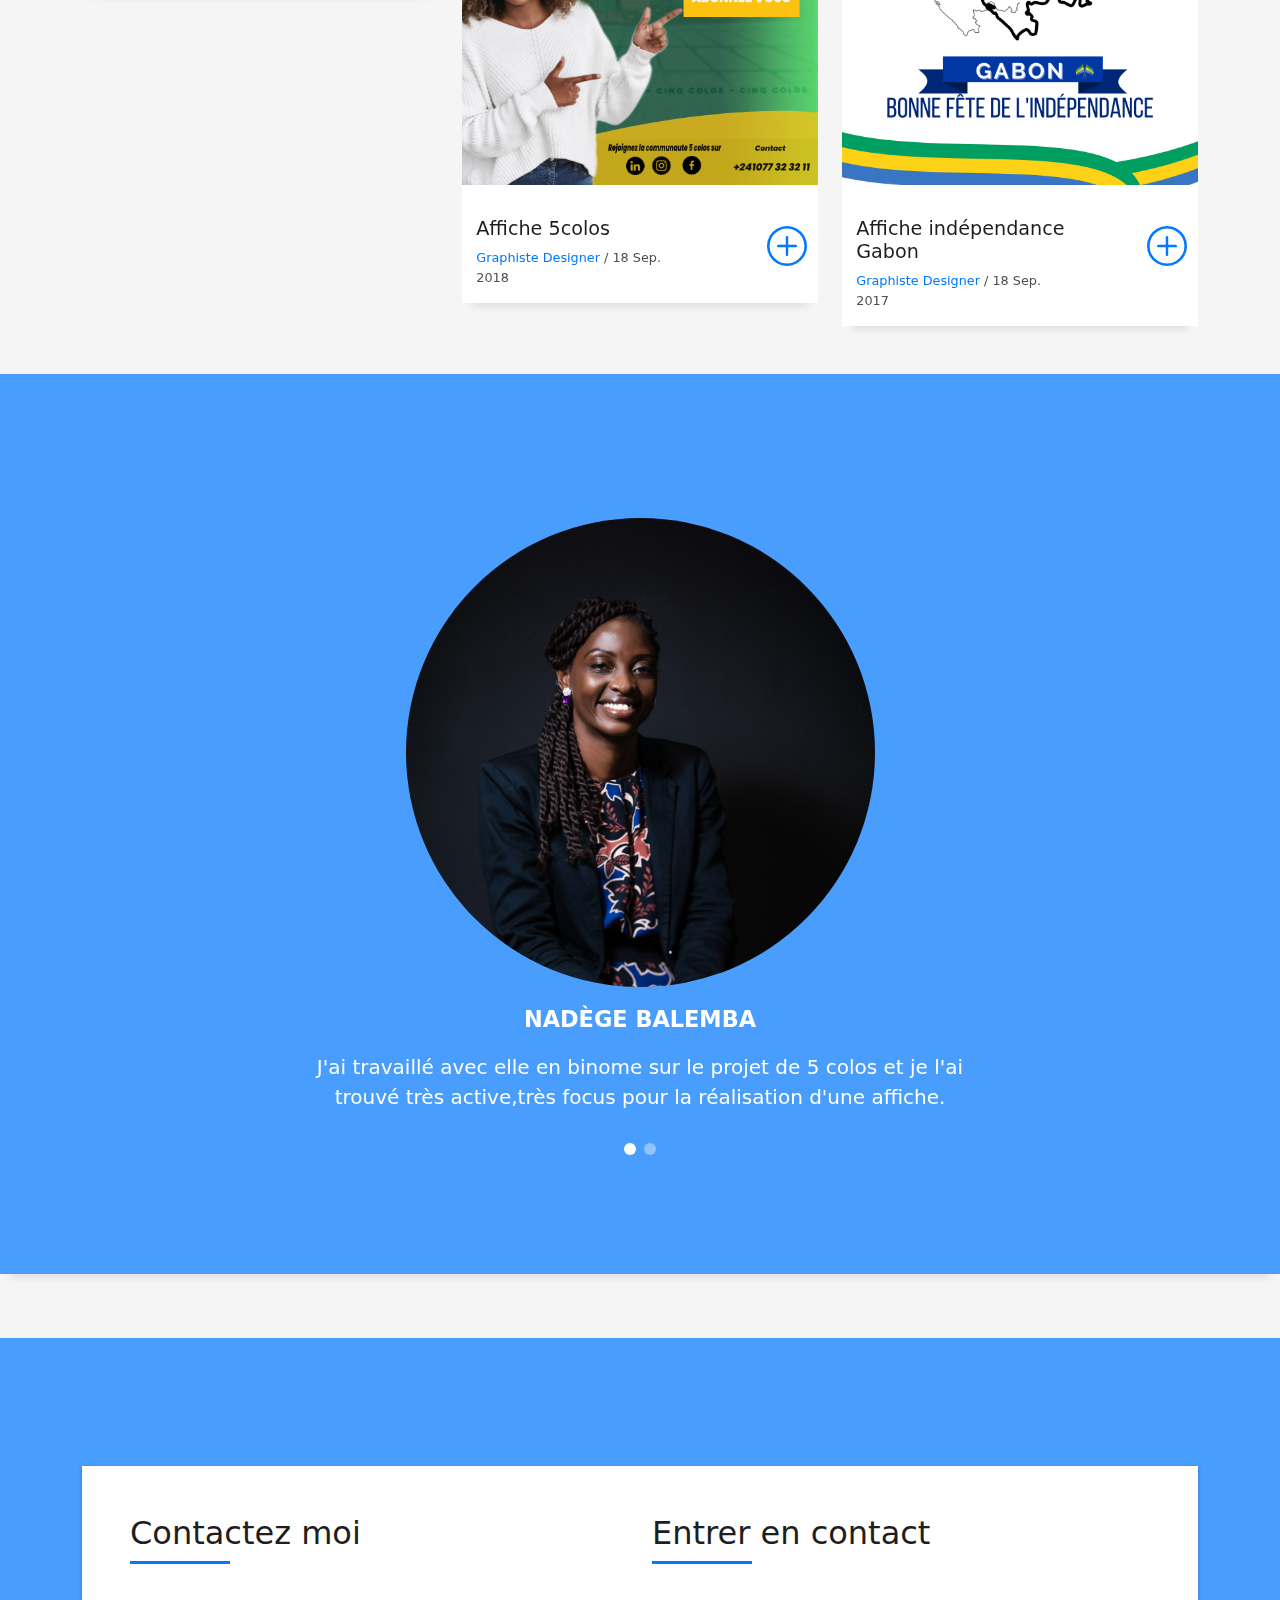
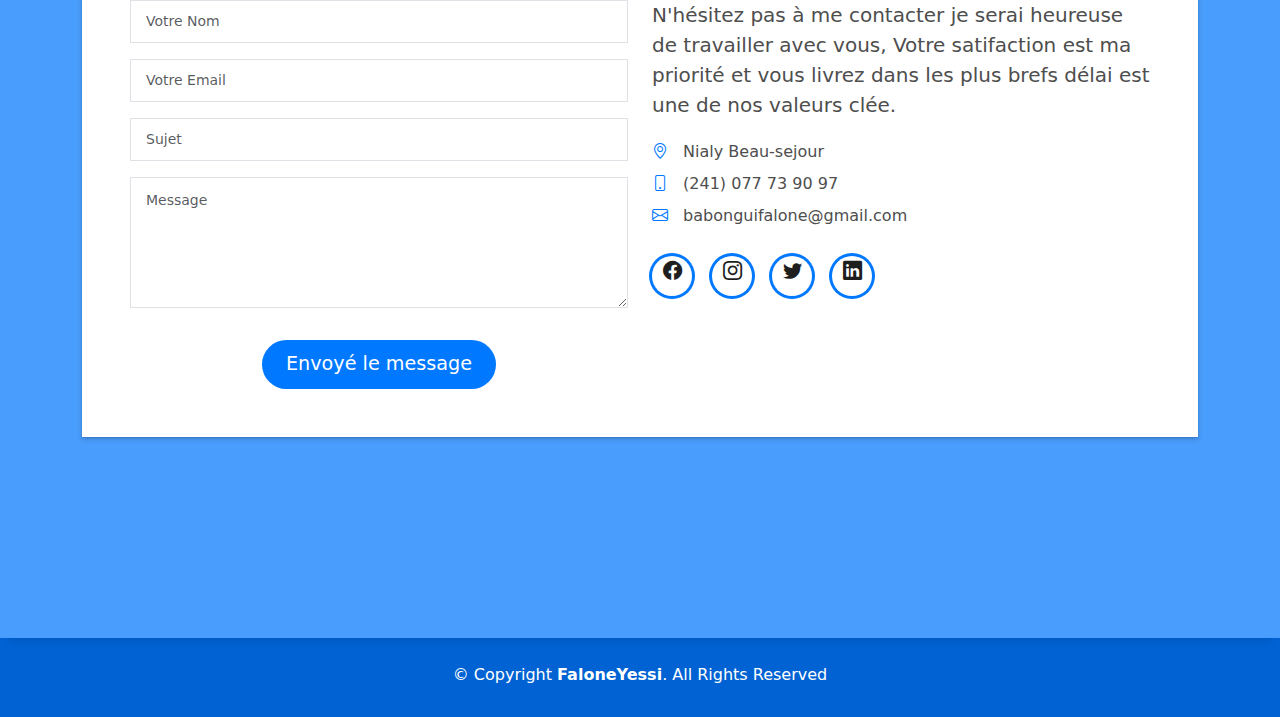
==== commit 16f6b8f4: "some modifications done" ====
--- a/portfolio/index.html
+++ b/portfolio/index.html
@@ -118,10 +118,10 @@
                     </div>
                     <div class="col-sm-6 col-md-7">
                       <div class="about-info">
-                        <p><span class="title-s">Name: </span> <span>BABONGUI MOUDOUHY Falone Yessi</span></p>
-                        <p><span class="title-s">Profil: </span> <span>Réfèrente digitale</span></p>
+                        <p><span class="title-s">Nom: </span> <span>BABONGUI MOUDOUHY Falone Yessi</span></p>
+                        <p><span class="title-s">Profile: </span> <span>Réfèrente digitale</span></p>
                         <p><span class="title-s">Email: </span> <span>babonguifalone@gmail.com</span></p>
-                        <p><span class="title-s">Phone: </span> <span>(241) 77739097</span></p>
+                        <p><span class="title-s">Contact: </span> <span>(241) 77739097</span></p>
                       </div>
                     </div>
                   </div>
@@ -135,7 +135,7 @@
                     <div class="progress">
                       <div class="progress-bar" role="progressbar" style="width: 75%" aria-valuenow="75" aria-valuemin="0" aria-valuemax="100"></div>
                     </div>
-                    <span>HTML</span> <span class="pull-right">50%</span>
+                    <span>HTML & CSS </span> <span class="pull-right">50%</span>
                     <div class="progress">
                       <div class="progress-bar" role="progressbar" style="width: 50%" aria-valuenow="50" aria-valuemin="0" aria-valuemax="100"></div>
                     </div>
@@ -184,7 +184,7 @@
                 Services
               </h3>
               <p class="subtitle-a">
-                Voiçi les services que je propose en tant que réfèrente digitale.
+                Voici les services que je propose en tant que réfèrente digitale.
               </p>
               <div class="line-mf"></div>
             </div>
@@ -197,7 +197,7 @@
                 <span class="ico-circle"><i class="bi bi-briefcase"></i></span>
               </div>
               <div class="service-content">
-                <h2 class="s-title">Community manager </h2>
+                <h2 class="s-title">Community Manager </h2>
                 <p class="s-description text-center">
                   CM,j'assure la gestion de vos réseaux sociaux et les interéactions de votre clientèle.
                   Qui est un facteur important pour maintenir votre clientèle
@@ -212,7 +212,7 @@
                 <span class="ico-circle"><i class="bi bi-card-checklist"></i></span>
               </div>
               <div class="service-content">
-                <h2 class="s-title"> Social média manager</h2>
+                <h2 class="s-title"> Social Média Manager</h2>
                 <p class="s-description text-center">
                   Je définis des stratégies ciblés et efficaces. 
                   Pour renforcer le positionnement de la 
@@ -241,7 +241,7 @@
                 <span class="ico-circle"><i class="bi bi-binoculars"></i></span>
               </div>
               <div class="service-content">
-                <h2 class="s-title">Web designer</h2>
+                <h2 class="s-title">Web Designer</h2>
                 <p class="s-description text-center">
                   J'offre des services de conception de site web, d'optimisation de ,
                   l'expérience utilisateur, de création d'interfaces attrayantes
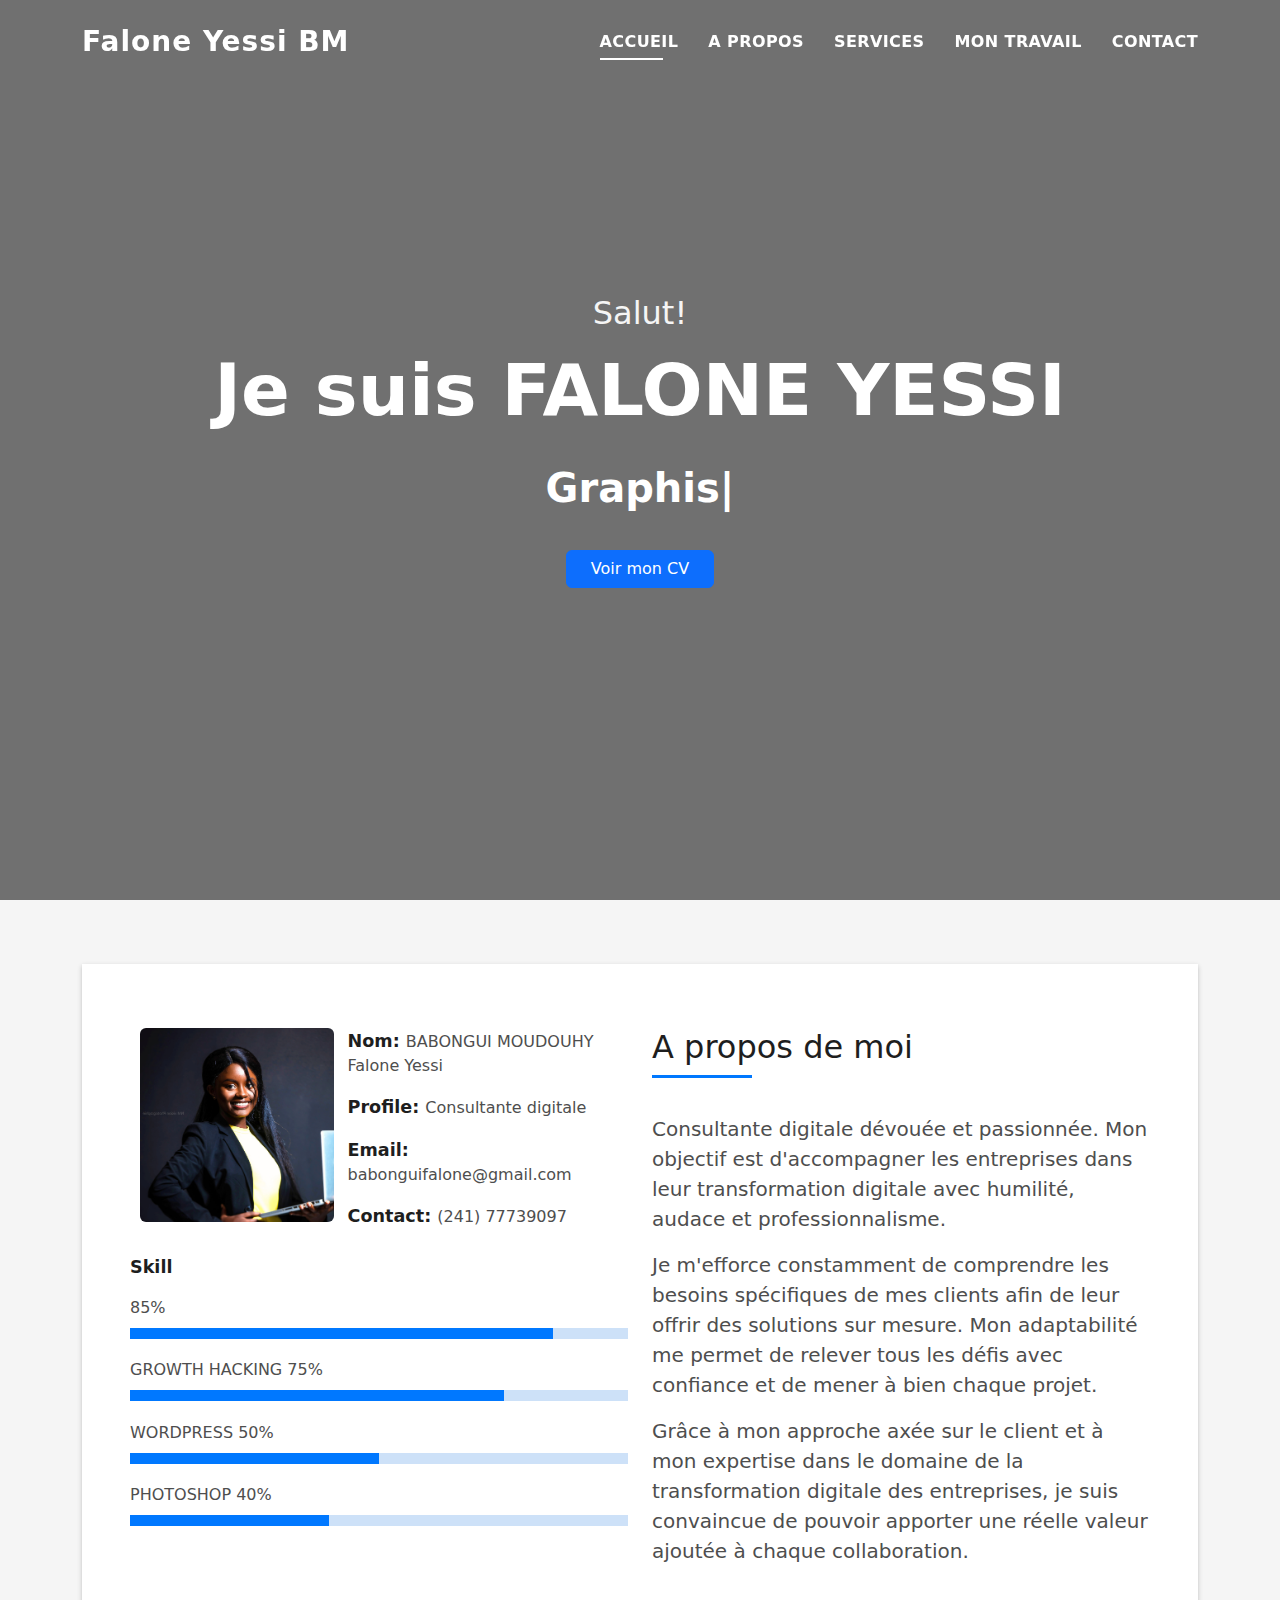
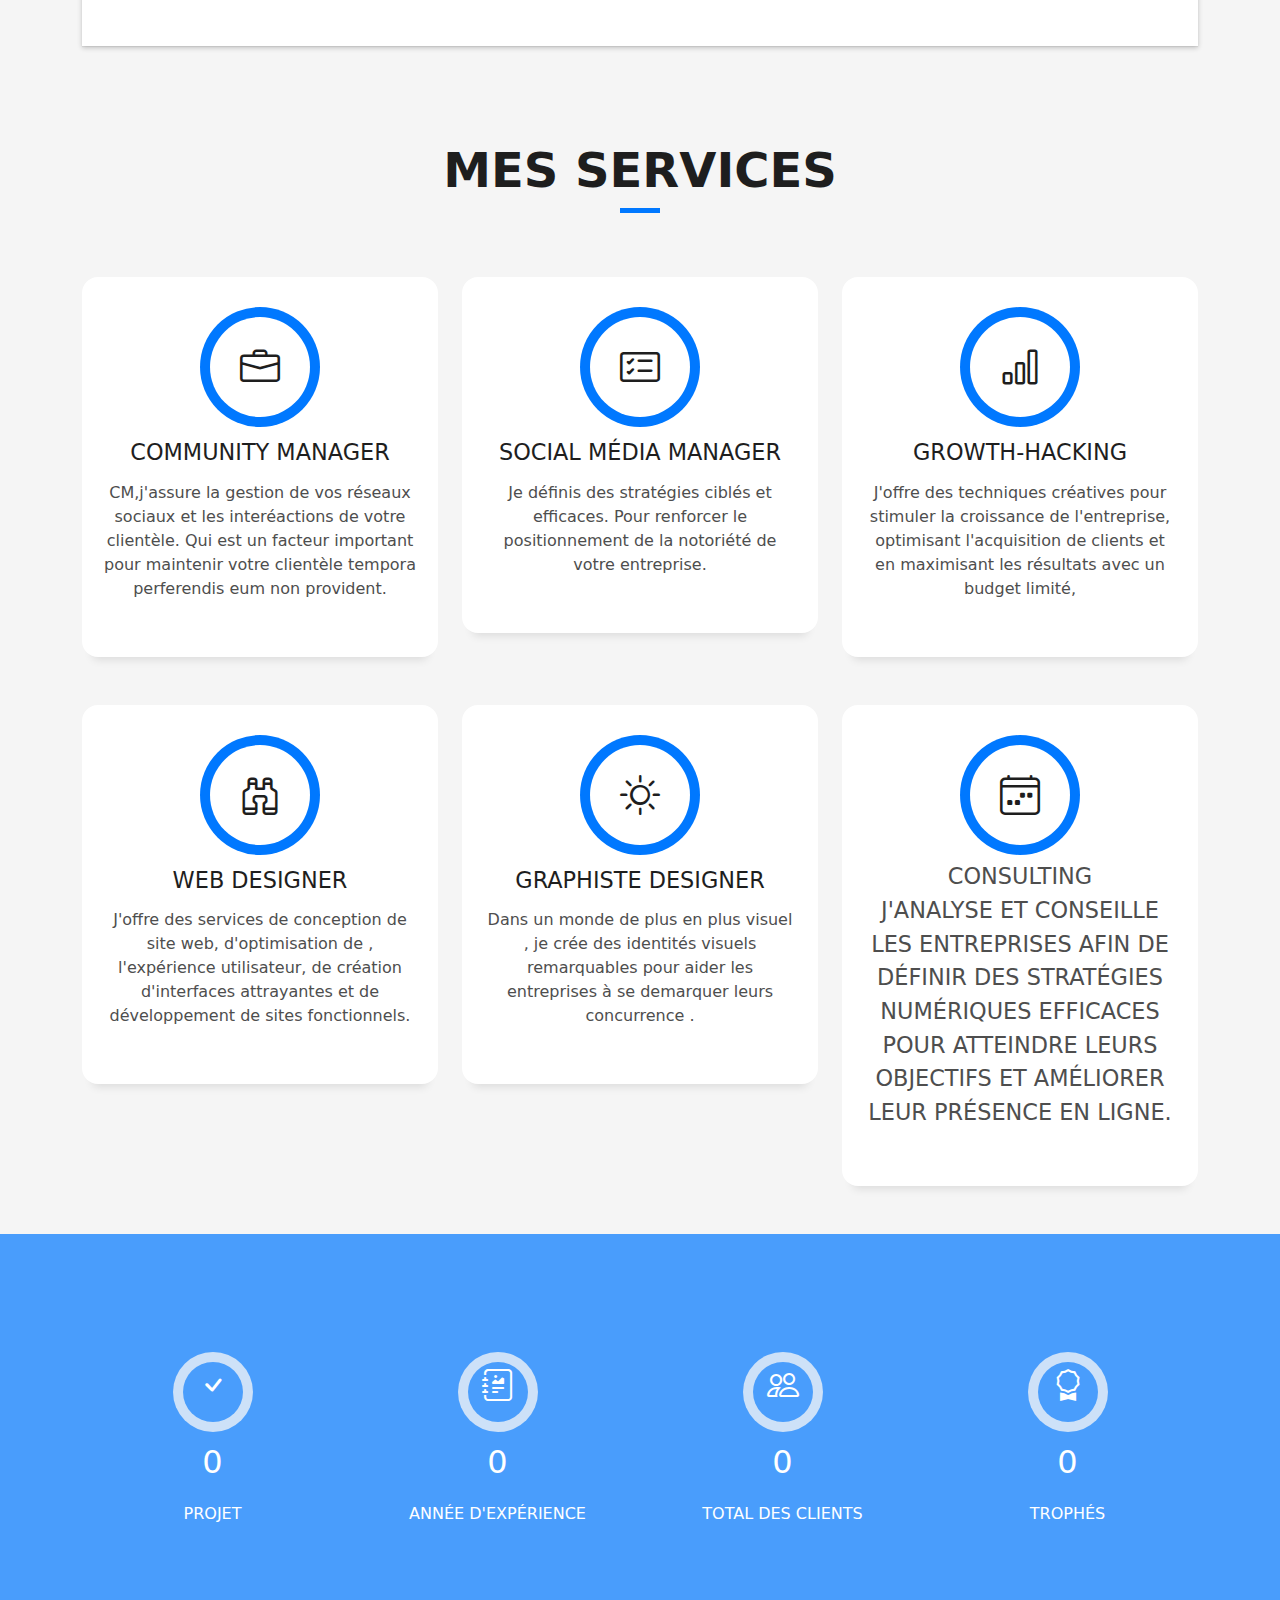
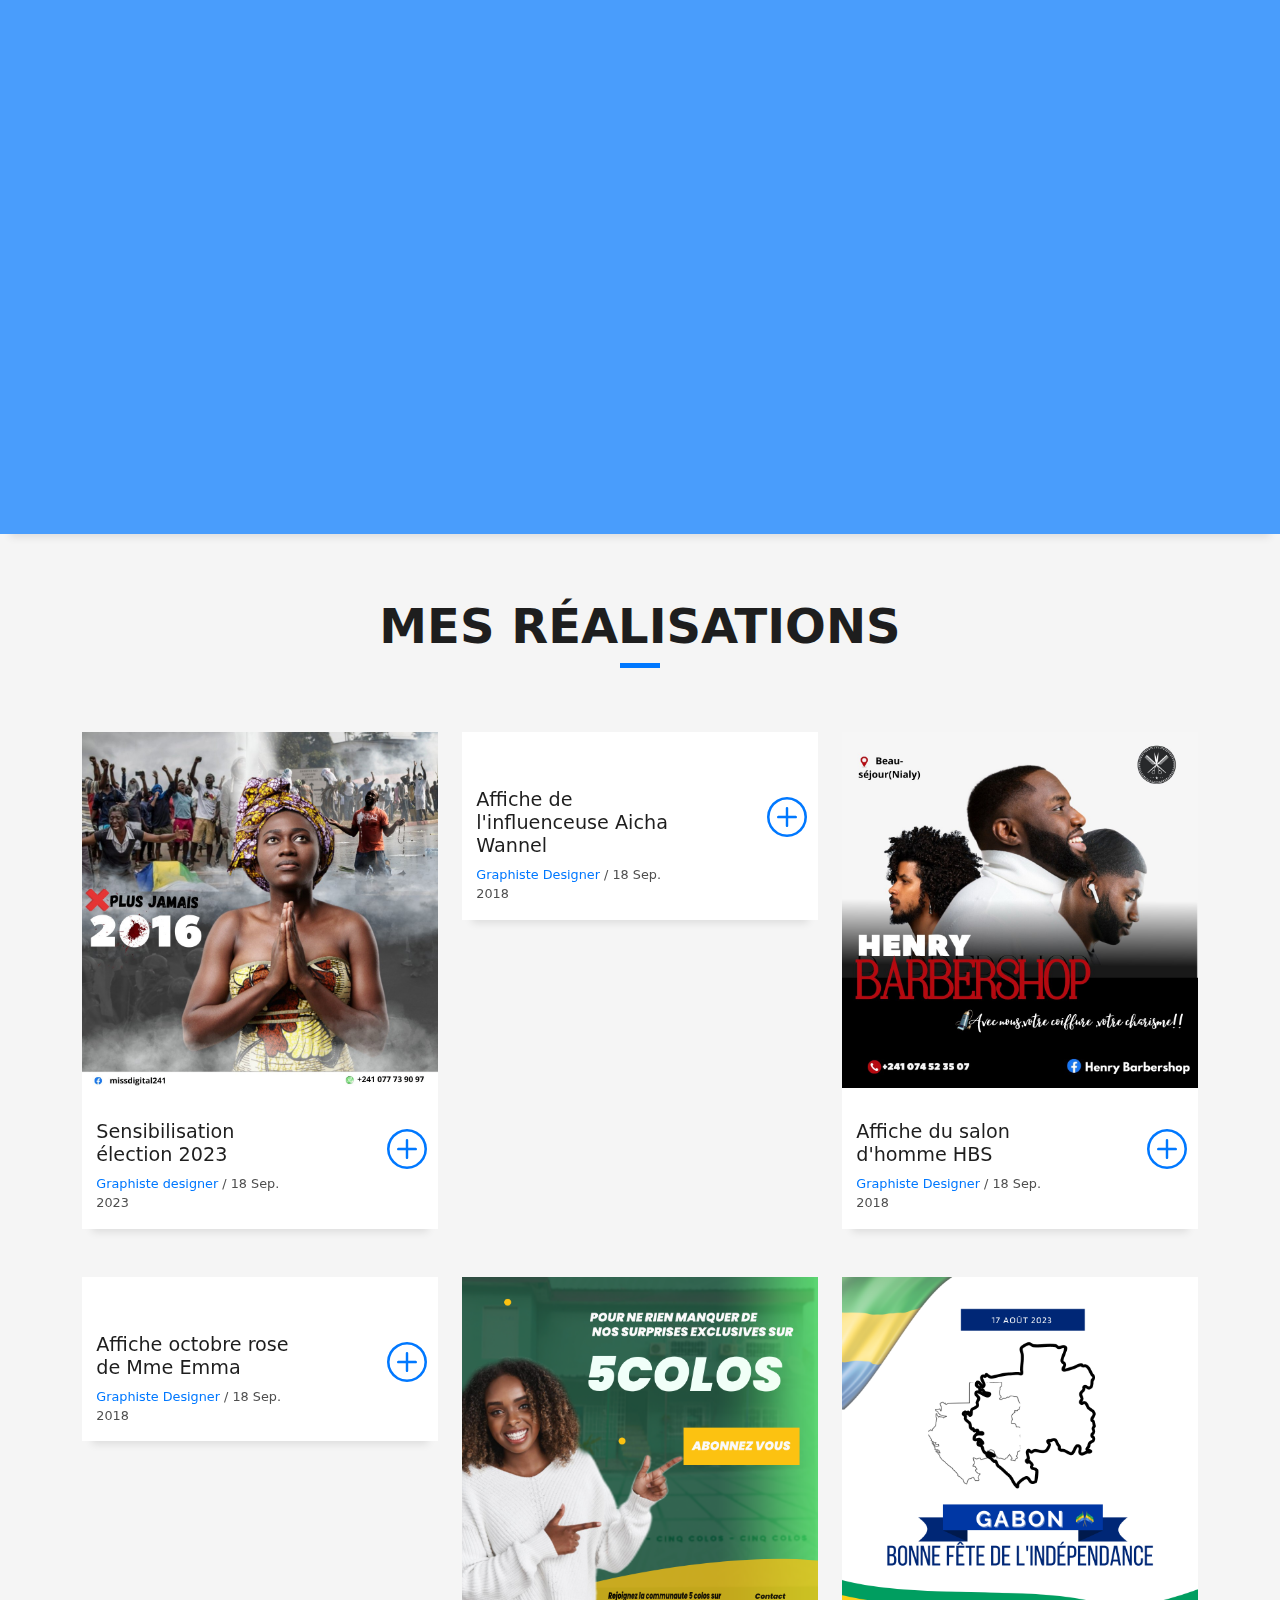
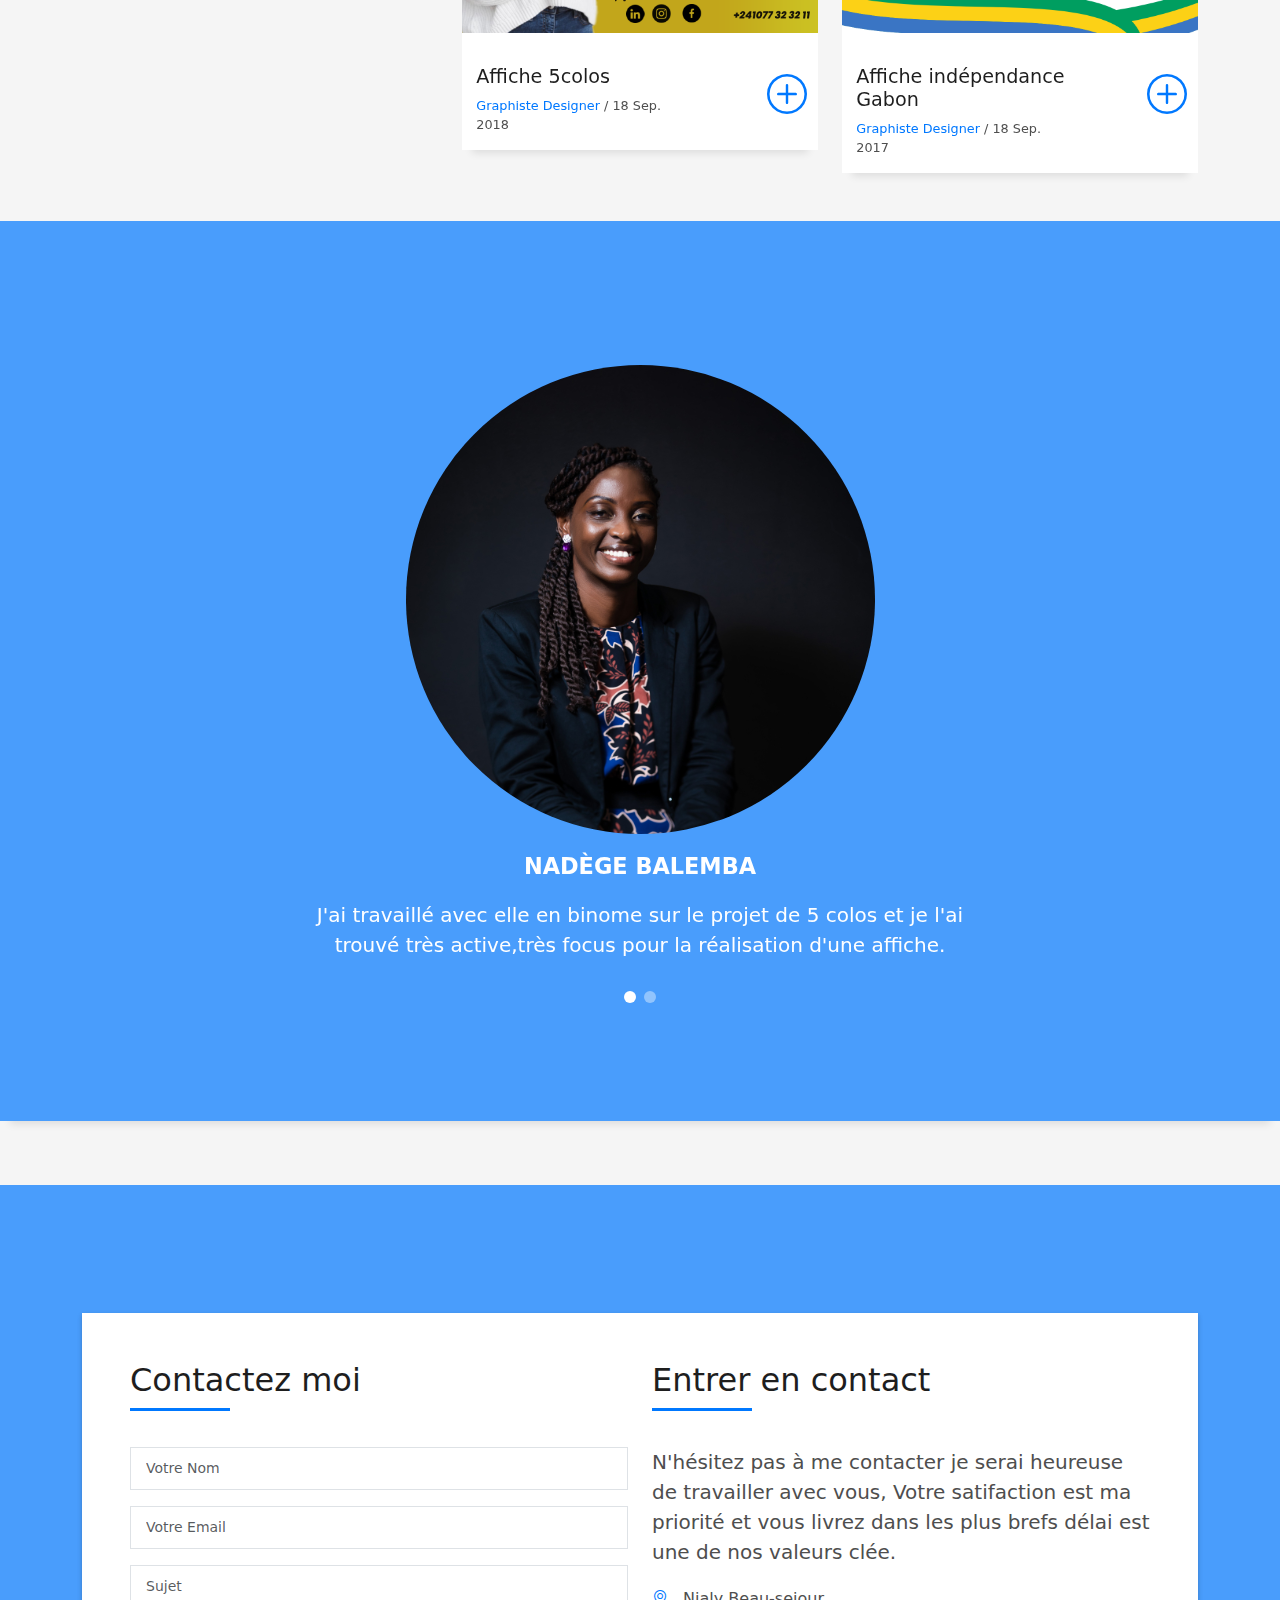
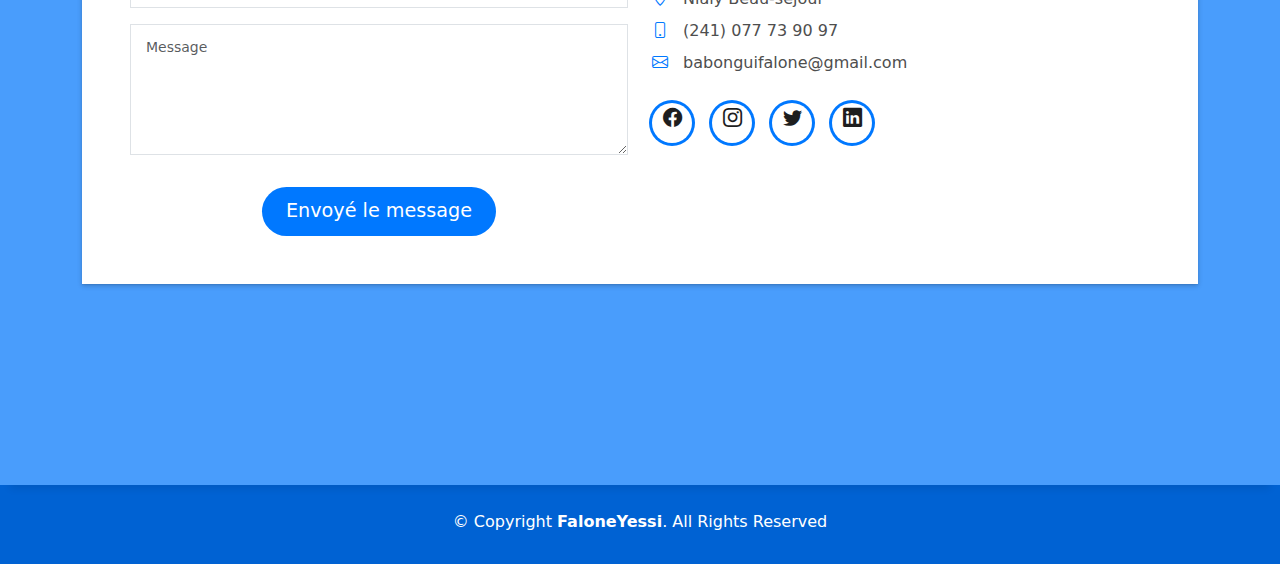
==== commit 0a0fdee3: "ajout bouton modification de texte" ====
--- a/portfolio/index.html
+++ b/portfolio/index.html
@@ -49,7 +49,7 @@
   <header id="header" class="fixed-top">
     <div class="container d-flex align-items-center justify-content-between">
 
-      <h1 class="logo"><a href="index.html">Missdigital241</a></h1>
+      <h1 class="logo"><a href="index.html">Falone Yessi BM</a></h1>
 
 
       <nav id="navbar" class="navbar">
@@ -85,20 +85,37 @@
   </header><!-- End Header -->
 
   <!-- ======= Hero Section ======= -->
-
-  <div id="hero" class="hero route bg-image">
-    <div class="overlay-itro"></div>
-    <div class="hero-content display-table">
-      <div class="table-cell">
-        <div class="container">
-          <!--<p class="display-6 color-d">Hello, world!</p>-->
-          <h1 class="hero-title mb-4">Je suis FALONE YESSI</h1>
-          <p class="hero-subtitle"><span class="typed" data-typed-items="Graphiste designer, Community manager,Développeuse front-end"></span></p>
-          <!-- <p class="pt-3"><a class="btn btn-primary btn js-scroll px-4" href="#about" role="button">Learn More</a></p> -->
+  <!--
+
+      <div id="hero" class="hero route bg-image">
+        <div class="overlay-itro"></div>
+        <div class="hero-content display-table">
+          <div class="table-cell">
+            <div class="container">
+              <p class="display-6 color-d">Hello, world!</p>
+              <h1 class="hero-title mb-4">Je suis FALONE YESSI</h1>
+              <p class="hero-subtitle"><span class="typed" data-typed-items="Graphiste designer, Community manager,Développeuse front-end"></span></p>
+              <p class="pt-3"><a class="btn btn-primary btn js-scroll px-4" href="#about" role="button">Learn More</a></p>
+            </div>
+          </div>
+        </div>
+      </div>
+    -->
+
+    <div id="hero" class="hero route bg-image">
+      <div class="overlay-itro"></div>
+      <div class="hero-content display-table">
+        <div class="table-cell">
+          <div class="container">
+            <p class="display-6 color-d">Salut!</p>
+            <h1 class="hero-title mb-4">Je suis FALONE YESSI</h1>
+            <p class="hero-subtitle"><span class="typed" data-typed-items="Graphiste Designer, Community Manager,Développeuse Front-End"></span></p>
+            <p class="pt-3"><a class="btn btn-primary btn js-scroll px-4" href="https://mega.nz/file/gu8gzCaL#3OpVQtI59_o3WamYJMSN9qHqSc6QoGrHIJ8C05UWtLE" target="_blank" role="button">Voir mon CV</a></p>
+          </div>
         </div>
       </div>
     </div>
-  </div><!-- End Hero Section -->
+  <!-- End Hero Section -->
 
   <main id="main">
 
@@ -119,7 +136,7 @@
                     <div class="col-sm-6 col-md-7">
                       <div class="about-info">
                         <p><span class="title-s">Nom: </span> <span>BABONGUI MOUDOUHY Falone Yessi</span></p>
-                        <p><span class="title-s">Profile: </span> <span>Réfèrente digitale</span></p>
+                        <p><span class="title-s">Profile: </span> <span>Consultante digitale</span></p>
                         <p><span class="title-s">Email: </span> <span>babonguifalone@gmail.com</span></p>
                         <p><span class="title-s">Contact: </span> <span>(241) 77739097</span></p>
                       </div>
@@ -127,7 +144,7 @@
                   </div>
                   <div class="skill-mf">
                     <p class="title-s">Skill</p>
-                    <span>CANVA</span> <span class="pull-right">85%</span>
+                    <span> </span> <span class="pull-right">85%</span>
                     <div class="progress">
                       <div class="progress-bar" role="progressbar" style="width: 85%;" aria-valuenow="85" aria-valuemin="0" aria-valuemax="100"></div>
                     </div>
@@ -135,13 +152,13 @@
                     <div class="progress">
                       <div class="progress-bar" role="progressbar" style="width: 75%" aria-valuenow="75" aria-valuemin="0" aria-valuemax="100"></div>
                     </div>
-                    <span>HTML & CSS </span> <span class="pull-right">50%</span>
+                    <span>WORDPRESS </span> <span class="pull-right">50%</span>
                     <div class="progress">
                       <div class="progress-bar" role="progressbar" style="width: 50%" aria-valuenow="50" aria-valuemin="0" aria-valuemax="100"></div>
                     </div>
-                    <span>ONGLERIE MODERNE</span> <span class="pull-right">90%</span>
+                    <span>PHOTOSHOP</span> <span class="pull-right">40%</span>
                     <div class="progress">
-                      <div class="progress-bar" role="progressbar" style="width: 90%" aria-valuenow="90" aria-valuemin="0" aria-valuemax="100"></div>
+                      <div class="progress-bar" role="progressbar" style="width: 40%" aria-valuenow="40" aria-valuemin="0" aria-valuemax="100"></div>
                     </div>
                   </div>
                 </div>
@@ -153,17 +170,14 @@
                       </h5>
                     </div>
                     <p class="lead">
-                      Salut, je suis Falone Yessi née le 28/07 à lambarènè.Après l'obtention de mon baccalauréat en 2018 au lycée Charles Mefane de Lambaréné, j'ai entamé des études de Droit  à l'université Omar Bongo. Après triple redoublement en L2, j'ai décidé  de quitter la faculté pour me consacrer à l'entrepreneuriat
+                      Consultante digitale dévouée et passionnée. Mon objectif est d'accompagner les entreprises dans leur transformation digitale avec humilité, audace et professionnalisme.
                     </p>
                     <p class="lead">
-                      Formation
-                      Pour me lancer dans l'entrepreunariat,il fallait bien commencer quelques parts et j'ai décidé de me former dans en onglerie moderne parceque ça toujours étè depuis ma tendre enfance 
-                      une passion pour moi 
+                      Je m'efforce constamment de comprendre les besoins spécifiques de mes clients afin de leur offrir des solutions sur mesure. Mon adaptabilité me permet de relever tous les défis avec confiance et de mener à bien chaque projet.
                     </p>
                     <p class="lead">
-                      Le numérique est le canal incontournable  par lequel tout entrepreneur du 21ème siécle devrait maîtriser pour avoir du succès dans ses entreprises.C'est pourquoi j'ai décidé de me former au métier de réfèrent digital. Actuellement en formation à l'Ecole 241 pour le compte de l'année  2023-2024 promo 5.
-                    
-                      .
+                      Grâce à mon approche axée sur le client et à mon expertise dans le domaine de la transformation digitale des entreprises, je suis convaincue de pouvoir apporter une réelle valeur ajoutée à chaque collaboration.
+
                     </p>
                   </div>
                 </div>
@@ -181,11 +195,8 @@
           <div class="col-sm-12">
             <div class="title-box text-center">
               <h3 class="title-a">
-                Services
+               Mes services
               </h3>
-              <p class="subtitle-a">
-                Voici les services que je propose en tant que réfèrente digitale.
-              </p>
               <div class="line-mf"></div>
             </div>
           </div>
@@ -271,9 +282,9 @@
                 <span class="ico-circle"><i class="bi bi-calendar4-week"></i></span>
               </div>
               <div class="service-content">
-                <h2 class="s-title">Consulting numérique </h2>
+                <h  2 class="s-title">Consulting </h2>
                 <p class="s-description text-center">
-                  J'analyse les données et conseille les entreprises  afin de définir 
+                  J'analyse et conseille les entreprises  afin de définir 
                   des stratégies numériques efficaces pour atteindre leurs objectifs et 
                   améliorer leur présence en ligne.
                 </p>
@@ -346,9 +357,10 @@
               <h3 class="title-a">
                 Mes réalisations
               </h3>
-              <p class="subtitle-a">
+             <!-- <p class="subtitle-a">
                 Mes quelques travaux sur lequels j'ai travaillé.
               </p>
+               -->  
               <div class="line-mf"></div>
             </div>
           </div>
@@ -374,7 +386,7 @@
                       <a href="portfolio-details.html"> <span class="bi bi-plus-circle"></span></a>
                     </div>
                   </div>
-                </div>sssss
+                </div>
               </div>
             </div>
           </div>
@@ -504,7 +516,7 @@
     </section><!-- End Portfolio Section -->
 
     <!-- ======= Testimonials Section ======= -->
-    <div class="testimonials paralax-mf bg-image" style="background-image: url(assets/img/overlay-bg.jpg)">
+    <div class="testimonials paralax-mf bg-image"  style="background-image: url(assets/img/overlay-bg.jpg)">
       <div class="overlay-mf"></div>
       <div class="container">
         <div class="row">
--- a/portfolio/assets/css/style.css
+++ b/portfolio/assets/css/style.css
@@ -934,7 +934,6 @@
 
 .counter-num .counter {
   font-size: 2rem;
-  margin-bottom: 0;
 }
 
 /*--------------------------------------------------------------
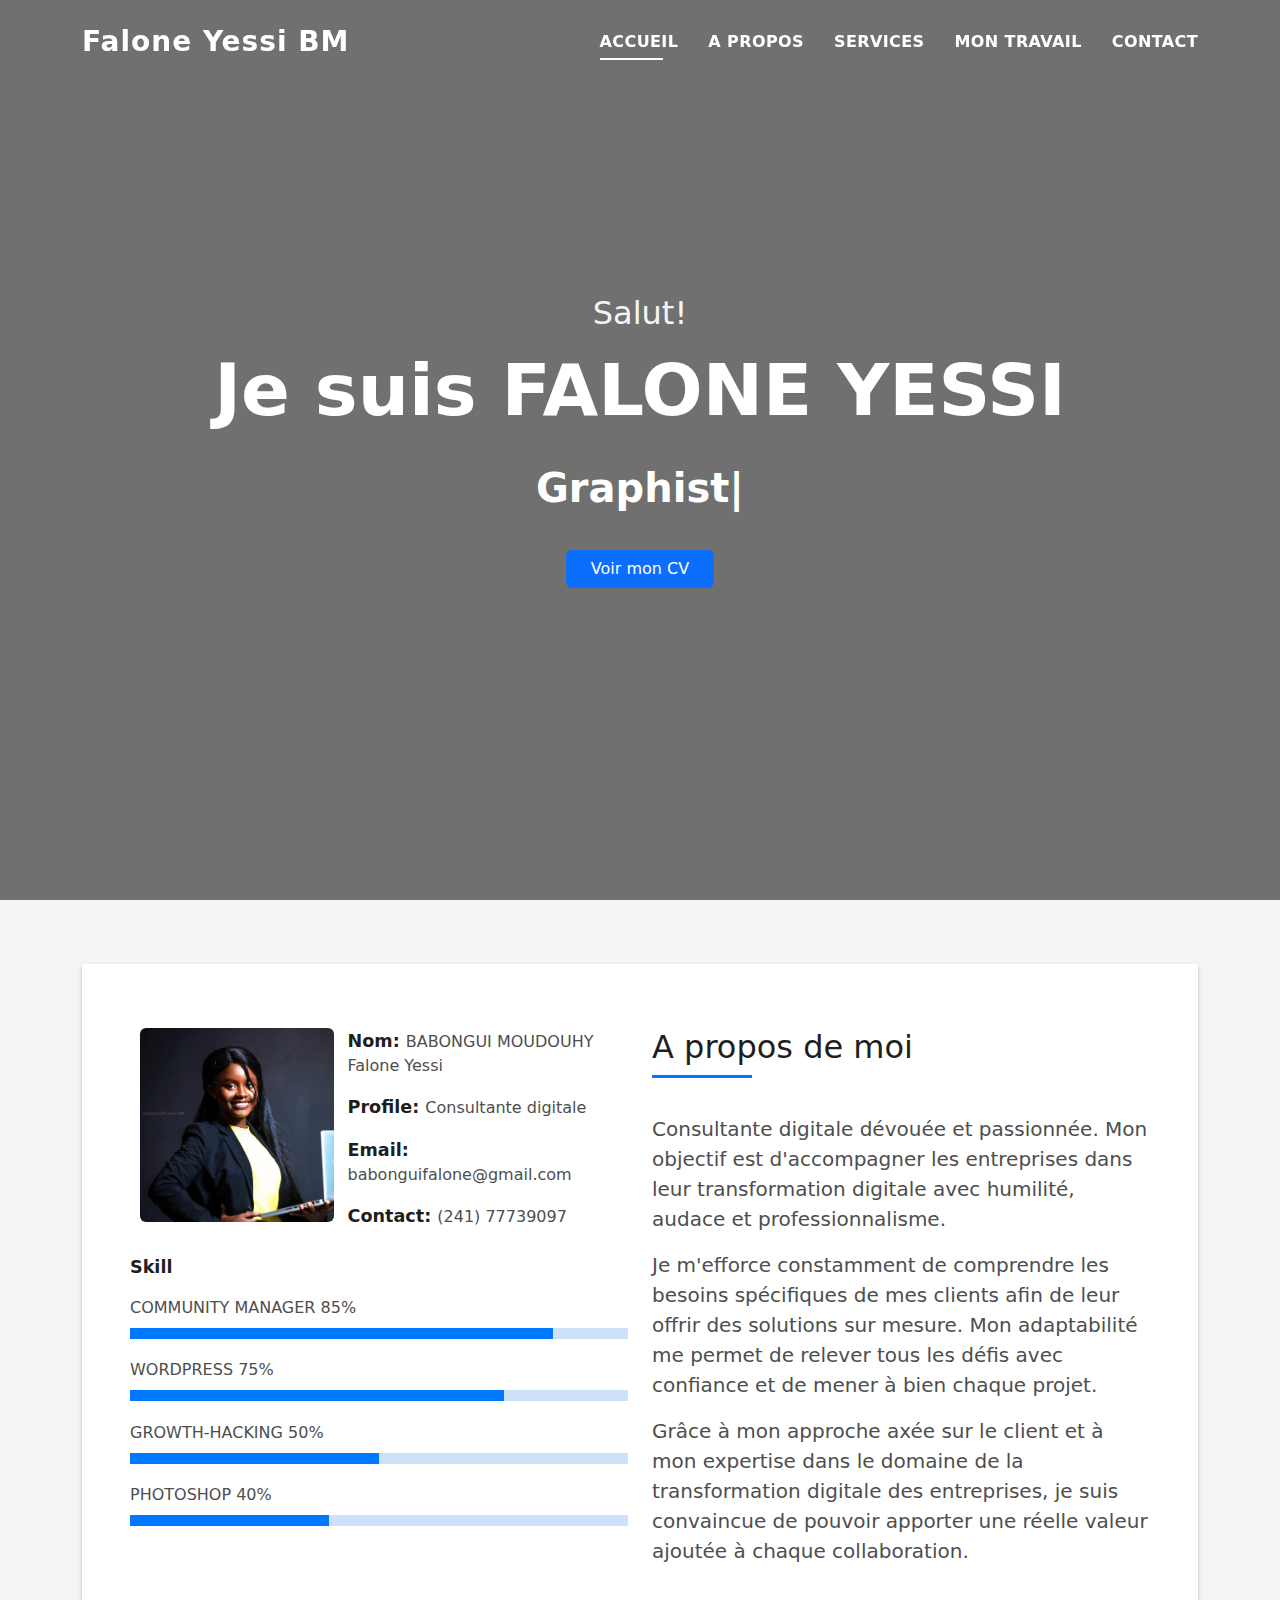
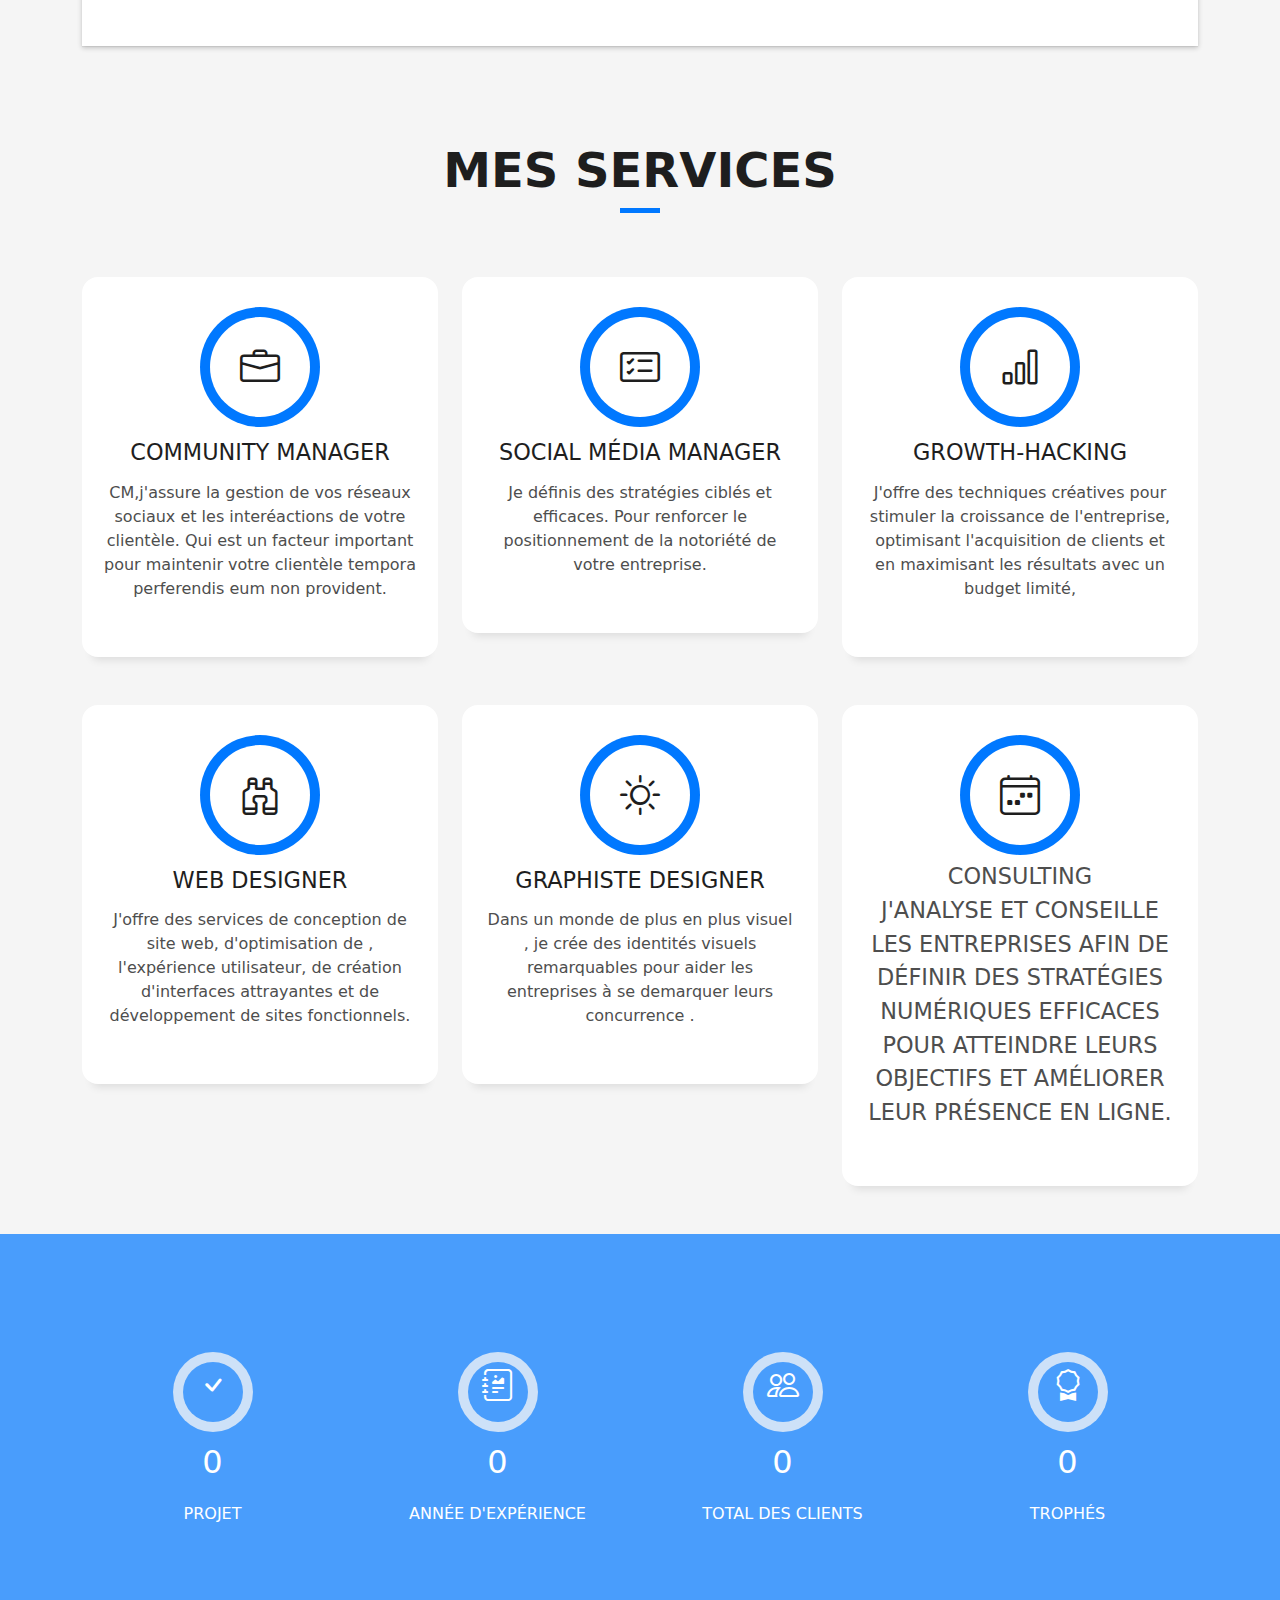
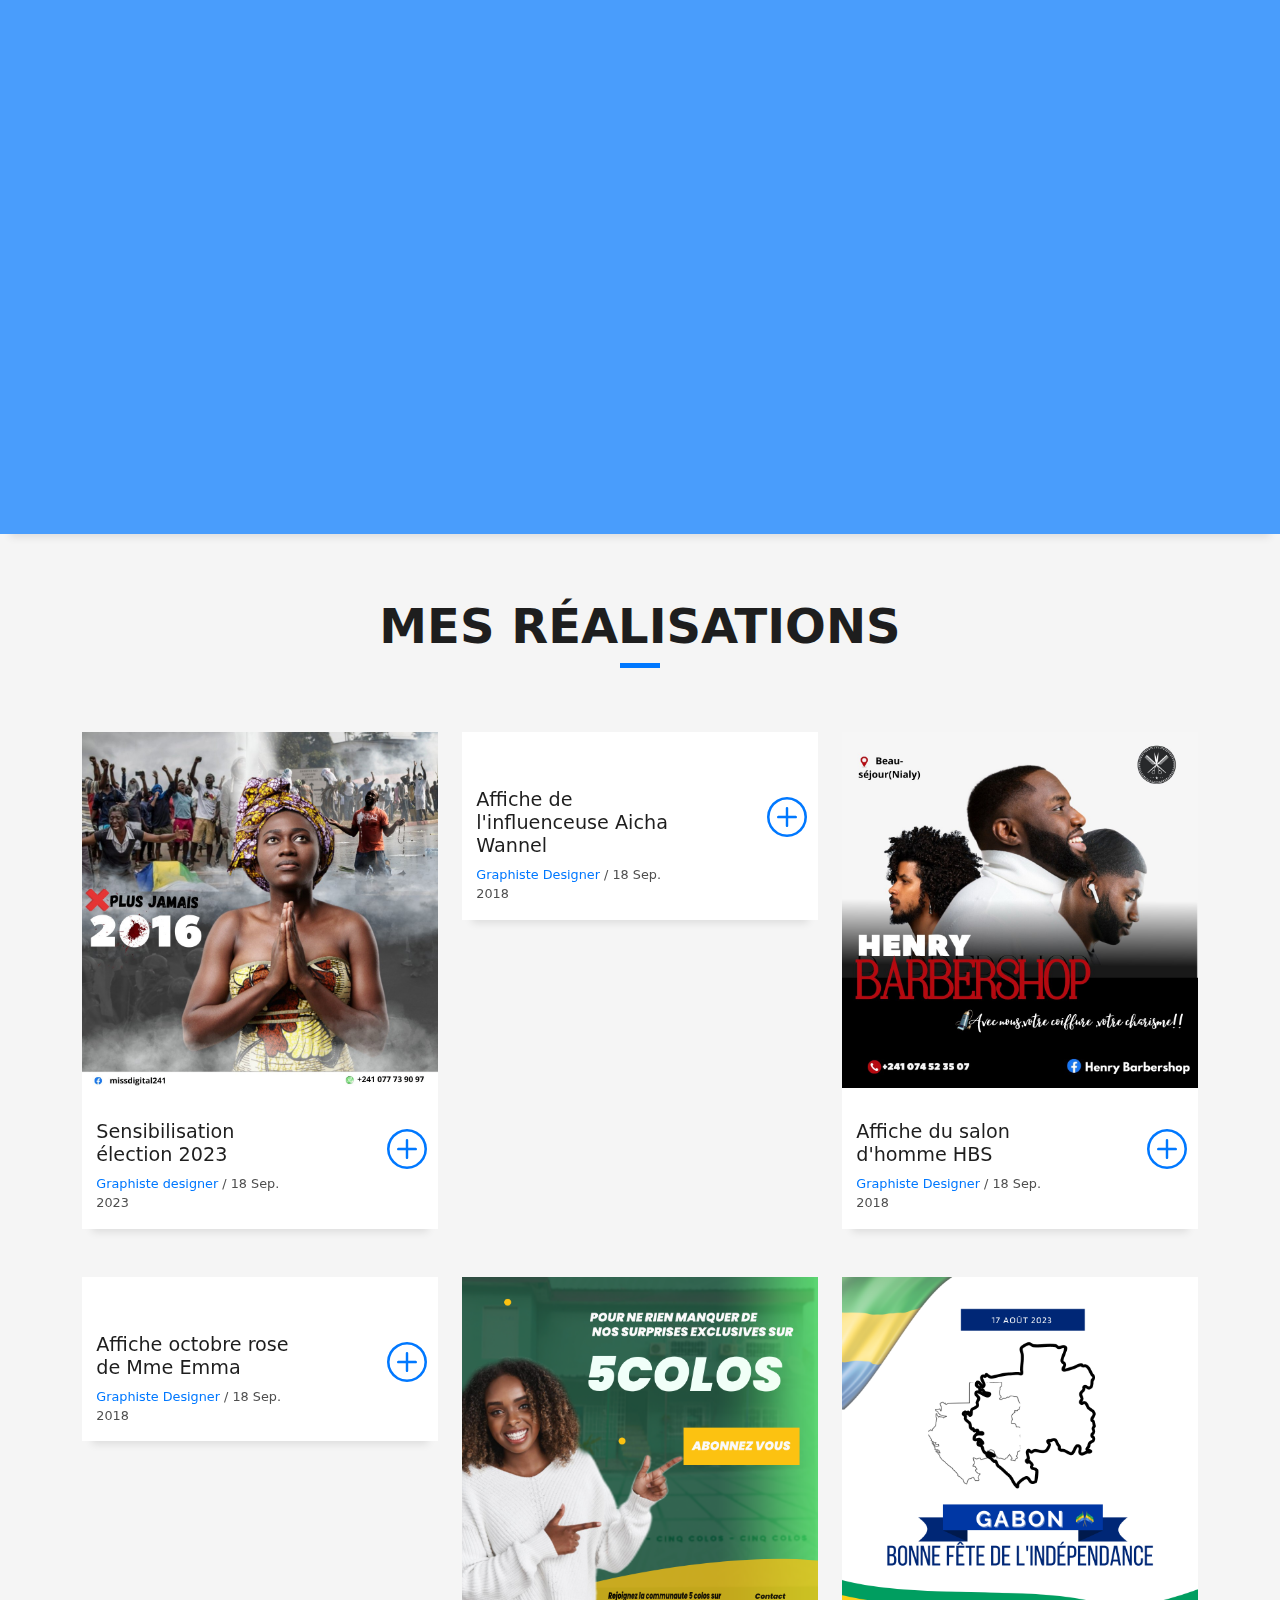
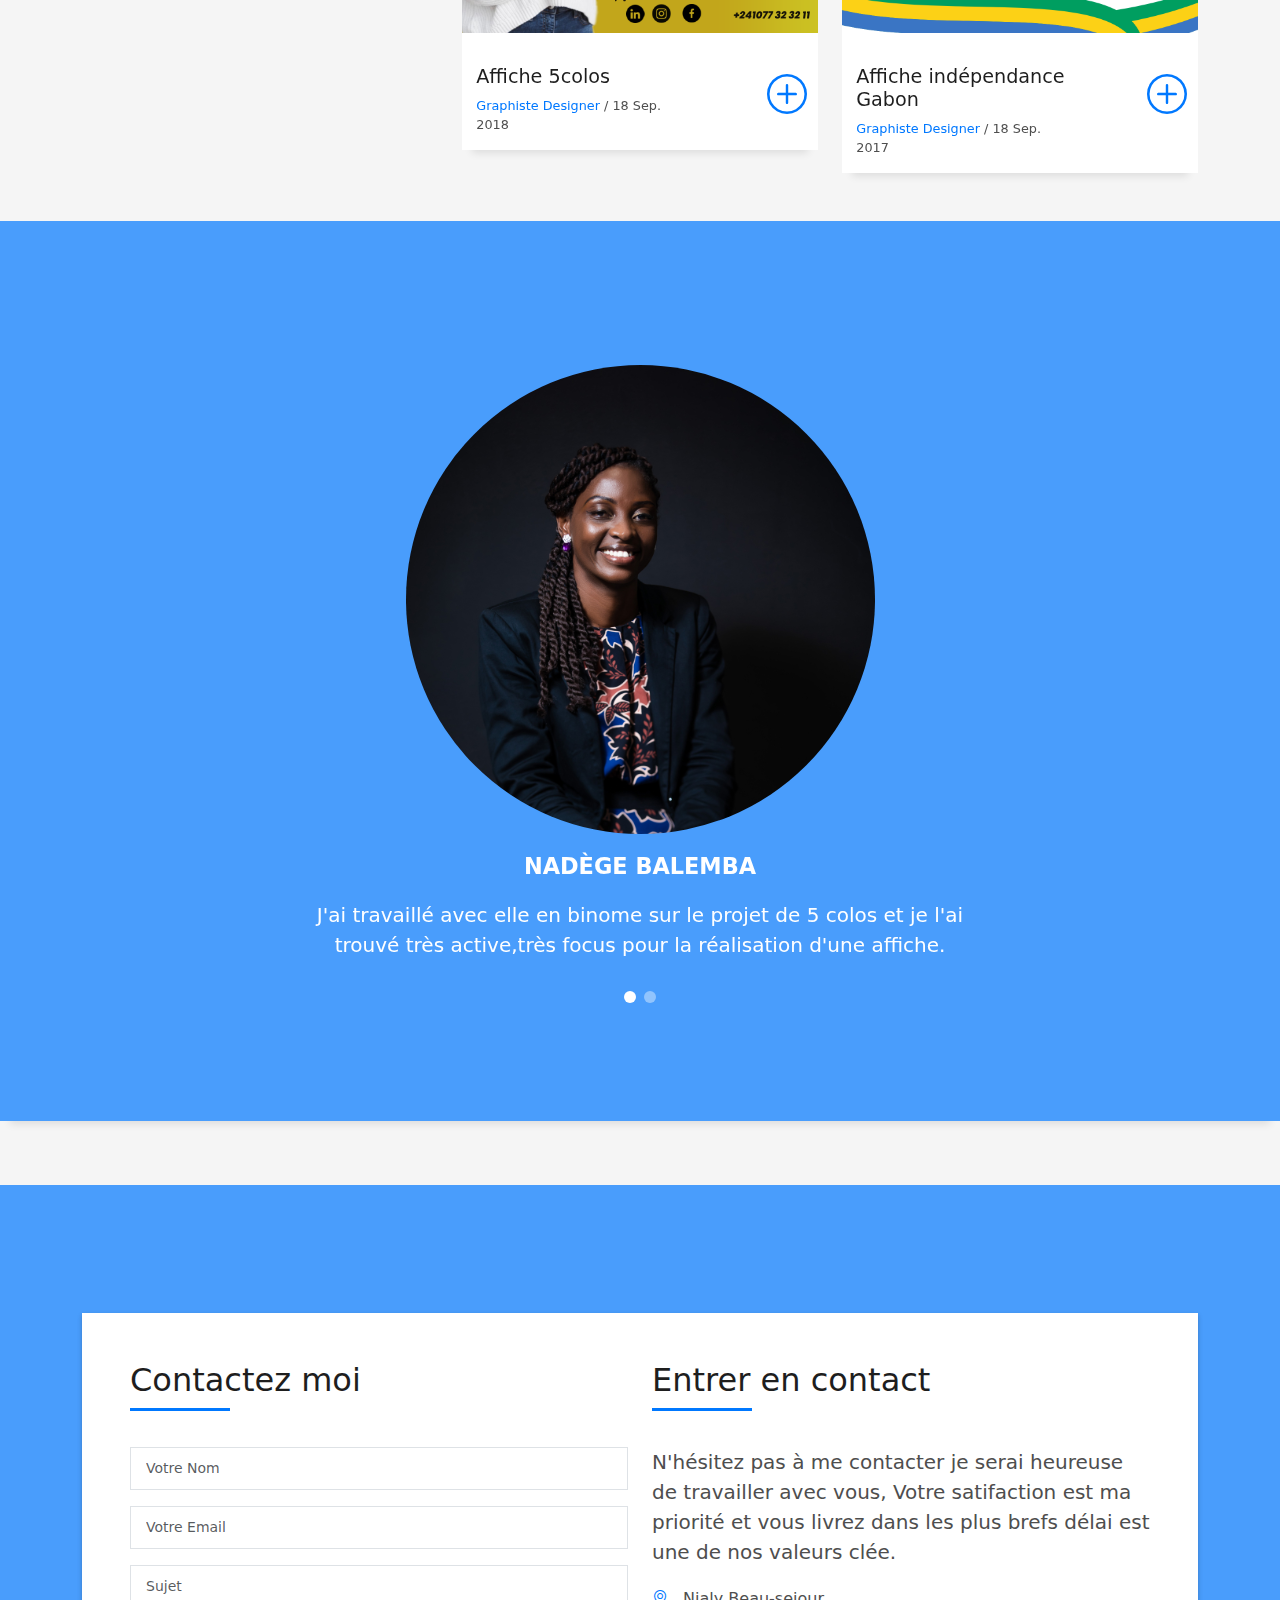
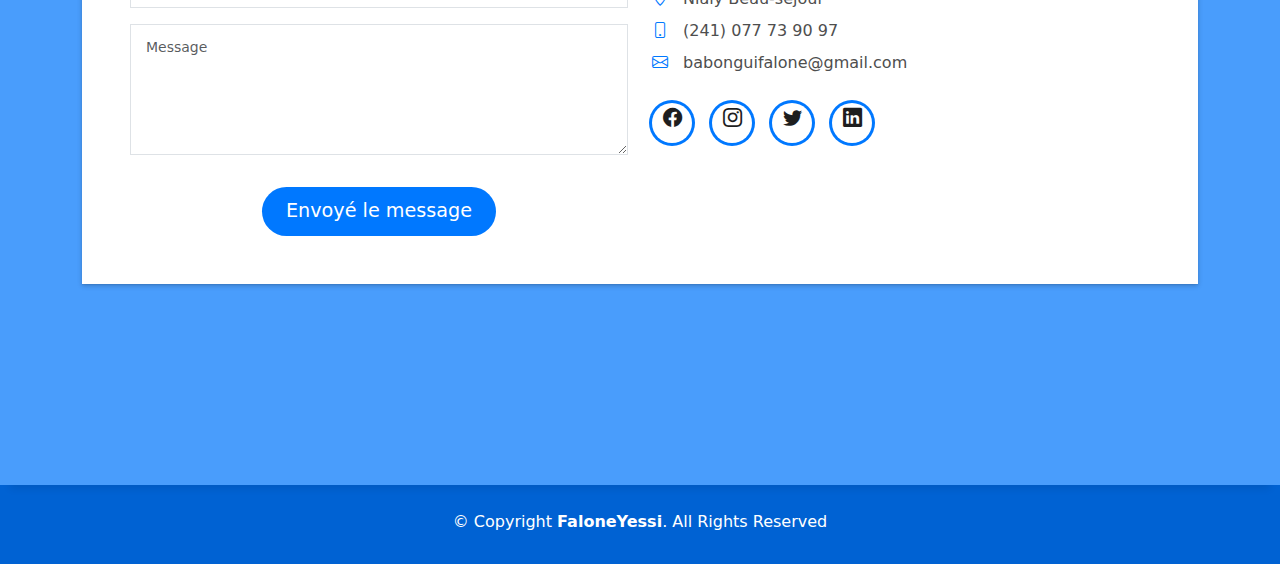
==== commit 7e851bca: "ajout bouton modification de texte" ====
--- a/portfolio/index.html
+++ b/portfolio/index.html
@@ -144,15 +144,15 @@
                   </div>
                   <div class="skill-mf">
                     <p class="title-s">Skill</p>
-                    <span> </span> <span class="pull-right">85%</span>
+                    <span> COMMUNITY MANAGER</span> <span class="pull-right">85%</span>
                     <div class="progress">
                       <div class="progress-bar" role="progressbar" style="width: 85%;" aria-valuenow="85" aria-valuemin="0" aria-valuemax="100"></div>
                     </div>
-                    <span>GROWTH HACKING</span> <span class="pull-right">75%</span>
+                    <span>WORDPRESS</span> <span class="pull-right">75%</span>
                     <div class="progress">
                       <div class="progress-bar" role="progressbar" style="width: 75%" aria-valuenow="75" aria-valuemin="0" aria-valuemax="100"></div>
                     </div>
-                    <span>WORDPRESS </span> <span class="pull-right">50%</span>
+                    <span>GROWTH-HACKING </span> <span class="pull-right">50%</span>
                     <div class="progress">
                       <div class="progress-bar" role="progressbar" style="width: 50%" aria-valuenow="50" aria-valuemin="0" aria-valuemax="100"></div>
                     </div>
@@ -516,6 +516,7 @@
     </section><!-- End Portfolio Section -->
 
     <!-- ======= Testimonials Section ======= -->
+    
     <div class="testimonials paralax-mf bg-image"  style="background-image: url(assets/img/overlay-bg.jpg)">
       <div class="overlay-mf"></div>
       <div class="container">
